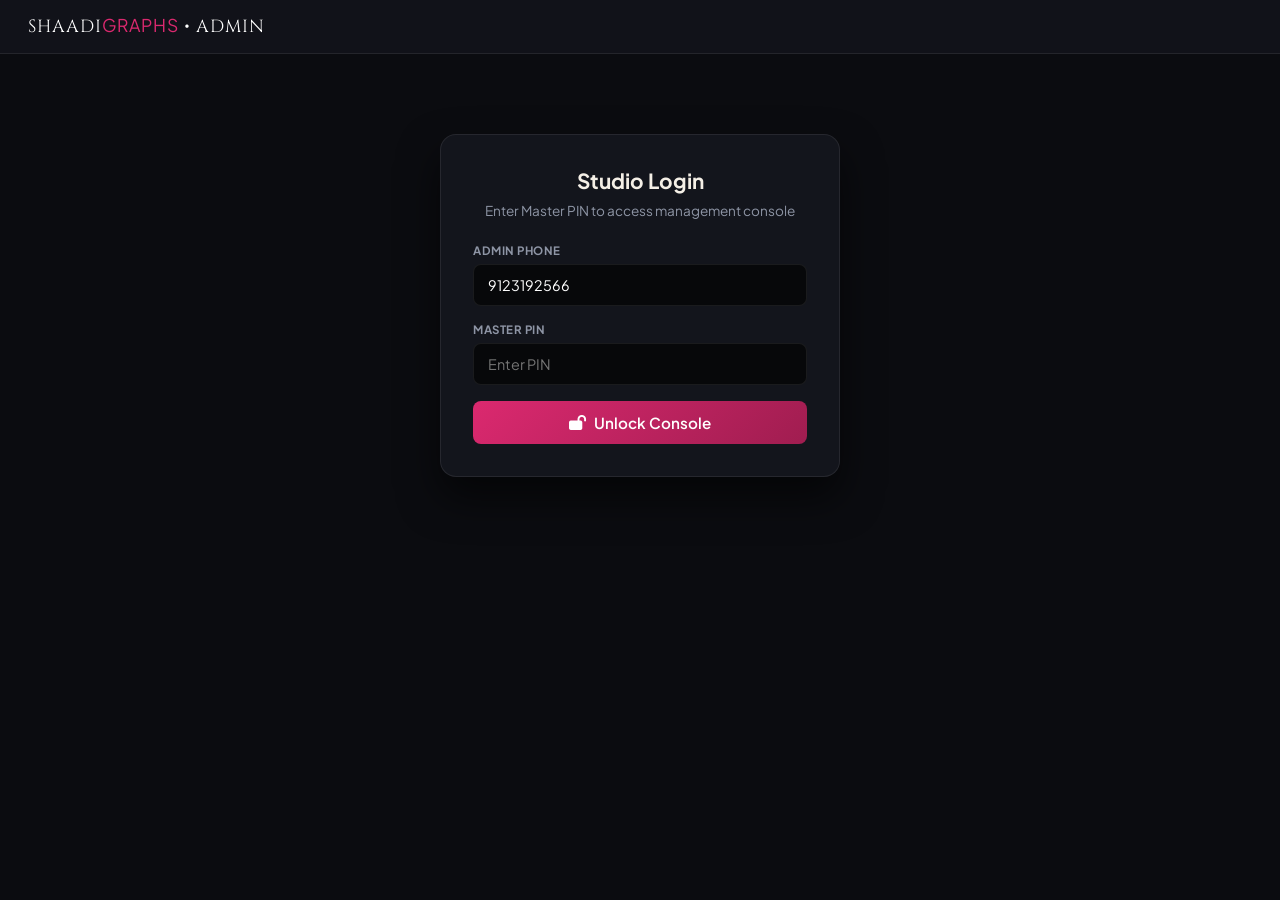
==== manage/index.html @ 5b7d8694 "Added client onboarding link feature in admin console" ====
<!DOCTYPE html>
<html lang="en">
<head>
  <meta charset="UTF-8" />
  <meta name="viewport" content="width=device-width, initial-scale=1.0" />
  <title>Admin Studio Console | Shaadigraphs</title>
  
  <link rel="preconnect" href="https://fonts.googleapis.com">
  <link rel="preconnect" href="https://fonts.gstatic.com" crossorigin>
  <link href="https://fonts.googleapis.com/css2?family=Plus+Jakarta+Sans:wght@400;500;600;700&family=Cinzel:wght@600;700&display=swap" rel="stylesheet">
  <link rel="stylesheet" href="https://cdnjs.cloudflare.com/ajax/libs/font-awesome/6.4.0/css/all.min.css" />

  <style>
    :root {
      --bg: #0b0c10;
      --card: #13151c;
      --card-hover: #181b24;
      --border: rgba(255, 255, 255, 0.08);
      --accent: #db296f;
      --accent-gold: #c9a84c;
      --text: #f4efe6;
      --muted: #8e95a5;
      --green: #25d366;
    }

    * { box-sizing: border-box; margin: 0; padding: 0; font-family: 'Plus Jakarta Sans', sans-serif; }
    body { background: var(--bg); color: var(--text); min-height: 100vh; padding-bottom: 50px; }
    
    .top-nav {
      background: rgba(19, 21, 28, 0.85);
      backdrop-filter: blur(12px);
      border-bottom: 1px solid var(--border);
      padding: 14px 28px;
      display: flex;
      justify-content: space-between;
      align-items: center;
      position: sticky;
      top: 0;
      z-index: 100;
    }
    .brand { font-family: 'Cinzel', serif; font-size: 1.1rem; color: #fff; letter-spacing: 1px; }
    .brand span { color: var(--accent); }
    .auth-badge { font-size: 0.8rem; background: rgba(37, 211, 102, 0.1); border: 1px solid rgba(37, 211, 102, 0.3); color: var(--green); padding: 4px 12px; border-radius: 20px; }

    .container { max-width: 1250px; margin: 28px auto; width: 94%; }

    #auth-box {
      max-width: 400px;
      margin: 80px auto;
      background: var(--card);
      border: 1px solid var(--border);
      padding: 32px;
      border-radius: 16px;
      text-align: center;
      box-shadow: 0 20px 40px rgba(0,0,0,0.6);
    }
    #auth-box h2 { font-size: 1.3rem; margin-bottom: 8px; }
    #auth-box p { font-size: 0.85rem; color: var(--muted); margin-bottom: 24px; }

    .field { text-align: left; margin-bottom: 16px; }
    .field label { display: block; font-size: 0.72rem; text-transform: uppercase; color: var(--muted); font-weight: 700; margin-bottom: 6px; letter-spacing: 0.5px; }
    .field input, .field select {
      width: 100%;
      background: #07080a;
      border: 1px solid var(--border);
      padding: 11px 14px;
      border-radius: 8px;
      color: #fff;
      font-size: 0.9rem;
      outline: none;
      transition: border 0.3s;
    }
    .field input:focus, .field select:focus { border-color: var(--accent); }

    .btn {
      width: 100%;
      background: linear-gradient(135deg, var(--accent), #a01d50);
      color: #fff;
      border: none;
      padding: 12px;
      border-radius: 8px;
      font-weight: 600;
      font-size: 0.95rem;
      cursor: pointer;
      display: flex;
      align-items: center;
      justify-content: center;
      gap: 8px;
    }
    .btn:hover { opacity: 0.92; }

    .tabs-bar {
      display: flex;
      gap: 10px;
      margin-bottom: 22px;
      border-bottom: 1px solid var(--border);
      padding-bottom: 12px;
      overflow-x: auto;
    }
    .tab-btn {
      background: var(--card);
      border: 1px solid var(--border);
      color: var(--muted);
      padding: 9px 18px;
      border-radius: 8px;
      font-size: 0.85rem;
      font-weight: 600;
      cursor: pointer;
      white-space: nowrap;
      transition: all 0.25s;
    }
    .tab-btn.active { background: var(--accent); border-color: var(--accent); color: #fff; }

    .panel-card {
      background: var(--card);
      border: 1px solid var(--border);
      border-radius: 14px;
      padding: 24px;
      margin-bottom: 24px;
    }
    .card-head { display: flex; justify-content: space-between; align-items: center; margin-bottom: 20px; }
    .card-head h3 { font-size: 1.15rem; font-weight: 700; }

    .grid-2 { display: grid; grid-template-columns: 1fr 1fr; gap: 14px; }
    .grid-3 { display: grid; grid-template-columns: repeat(3, 1fr); gap: 14px; }

    @media (max-width: 768px) {
      .grid-2, .grid-3 { grid-template-columns: 1fr; }
    }

    .data-table-wrap { overflow-x: auto; }
    table { width: 100%; border-collapse: collapse; font-size: 0.85rem; text-align: left; }
    th { background: #07080a; padding: 12px; color: var(--muted); font-size: 0.72rem; text-transform: uppercase; border-bottom: 1px solid var(--border); white-space: nowrap; }
    td { padding: 12px; border-bottom: 1px solid var(--border); color: #dedfe3; white-space: nowrap; }
    tr:hover td { background: var(--card-hover); }

    .badge { display: inline-block; padding: 3px 8px; border-radius: 4px; font-size: 0.72rem; font-weight: 600; }
    .badge-pink { background: rgba(219, 41, 111, 0.15); color: var(--accent); }
    .badge-gold { background: rgba(201, 168, 76, 0.15); color: var(--accent-gold); }
    .badge-green { background: rgba(37, 211, 102, 0.15); color: var(--green); }

    .status-dropdown { background: #07080a; border: 1px solid var(--border); color: #fff; padding: 4px 8px; border-radius: 6px; font-size: 0.75rem; outline: none; }
    .action-btn { padding: 5px 9px; border-radius: 6px; font-size: 0.75rem; cursor: pointer; display: inline-flex; align-items: center; gap: 4px; border: none; font-weight: 600; }
    .btn-edit { background: rgba(59, 130, 246, 0.15); border: 1px solid rgba(59, 130, 246, 0.3); color: #60a5fa; }
    .btn-copy { background: rgba(201, 168, 76, 0.15); border: 1px solid rgba(201, 168, 76, 0.3); color: var(--accent-gold); }

    /* EVENT SELECTOR PILLS STYLES */
    .pkg-pills-wrap {
      display: flex;
      flex-wrap: wrap;
      gap: 8px;
      margin: 10px 0 14px 0;
    }
    .pkg-pill-btn {
      background: #07080a;
      border: 1px solid var(--border);
      color: var(--muted);
      padding: 7px 14px;
      border-radius: 20px;
      font-size: 0.78rem;
      font-weight: 600;
      cursor: pointer;
      display: inline-flex;
      align-items: center;
      gap: 6px;
      user-select: none;
      transition: all 0.2s ease;
    }
    .pkg-pill-btn:hover {
      border-color: rgba(201, 168, 76, 0.5);
      color: #fff;
    }
    .pkg-pill-btn.is-active {
      background: rgba(201, 168, 76, 0.15);
      border-color: var(--accent-gold);
      color: var(--accent-gold);
    }
    .dynamic-event-box {
      display: none;
    }
    .dynamic-event-box.is-visible {
      display: block;
      animation: fadeInField 0.25s ease;
    }
    @keyframes fadeInField {
      from { opacity: 0; transform: translateY(-4px); }
      to { opacity: 1; transform: translateY(0); }
    }

    /* MODAL OVERLAY */
    .modal-overlay {
      position: fixed;
      top: 0; left: 0; width: 100%; height: 100%;
      background: rgba(0,0,0,0.8);
      backdrop-filter: blur(5px);
      z-index: 1000;
      display: flex;
      justify-content: center;
      align-items: center;
      padding: 20px;
    }
    .modal-content {
      background: var(--card);
      border: 1px solid var(--border);
      border-radius: 14px;
      max-width: 780px;
      width: 100%;
      max-height: 90vh;
      overflow-y: auto;
      padding: 24px;
      box-shadow: 0 20px 40px rgba(0,0,0,0.8);
    }

    .hidden { display: none !important; }
  </style>
</head>
<body>

  <nav class="top-nav">
    <div class="brand">SHAADI<span>GRAPHS</span> • ADMIN</div>
    <div id="status-badge" class="auth-badge hidden"><i class="fas fa-shield-alt"></i> Master Verified</div>
  </nav>

  <div class="container">
    <!-- 1. LOGIN -->
    <div id="auth-box">
      <h2>Studio Login</h2>
      <p>Enter Master PIN to access management console</p>
      <div class="field">
        <label>Admin Phone</label>
        <input type="tel" id="adm-phone" placeholder="9123192566" value="9123192566" />
      </div>
      <div class="field">
        <label>Master PIN</label>
        <input type="password" id="adm-pin" placeholder="Enter PIN" />
      </div>
      <button class="btn" onclick="handleAdminLogin()"><i class="fas fa-lock-open"></i> Unlock Console</button>
    </div>

    <!-- 2. MAIN DASHBOARD CONTENT -->
    <div id="dashboard-content" class="hidden">
      
      <!-- SUMMARY CARDS -->
      <div style="display: grid; grid-template-columns: repeat(auto-fit, minmax(220px, 1fr)); gap: 15px; margin-bottom: 25px;">
        <div style="background: var(--card); border: 1px solid var(--border); padding: 18px; border-radius: 12px; border-left: 4px solid #3b82f6;">
          <div style="color: var(--muted); font-size: 11px; text-transform: uppercase; font-weight: 700;">Total Booking Value</div>
          <div id="statTotalValue" style="color: #fff; font-size: 20px; font-weight: bold; margin-top: 6px;">₹0</div>
        </div>
        <div style="background: var(--card); border: 1px solid var(--border); padding: 18px; border-radius: 12px; border-left: 4px solid #10b981;">
          <div style="color: var(--muted); font-size: 11px; text-transform: uppercase; font-weight: 700;">Advance Collected</div>
          <div id="statReceived" style="color: #10b981; font-size: 20px; font-weight: bold; margin-top: 6px;">₹0</div>
        </div>
        <div style="background: var(--card); border: 1px solid var(--border); padding: 18px; border-radius: 12px; border-left: 4px solid #ef4444;">
          <div style="color: var(--muted); font-size: 11px; text-transform: uppercase; font-weight: 700;">Pending Balance Due</div>
          <div id="statPending" style="color: #ef4444; font-size: 20px; font-weight: bold; margin-top: 6px;">₹0</div>
        </div>
        <div style="background: var(--card); border: 1px solid var(--border); padding: 18px; border-radius: 12px; border-left: 4px solid #f59e0b;">
          <div style="color: var(--muted); font-size: 11px; text-transform: uppercase; font-weight: 700;">Active Pipeline Bookings</div>
          <div id="statActiveCount" style="color: #f59e0b; font-size: 20px; font-weight: bold; margin-top: 6px;">0 Events</div>
        </div>
      </div>

      <!-- SEARCH BAR -->
      <div style="margin-bottom: 20px;">
        <input type="text" id="globalSearchInput" onkeyup="filterAllTables()" placeholder="🔍 Search clients by name, bride, groom, phone or PIN..." 
          style="width: 100%; padding: 12px 16px; border-radius: 10px; border: 1px solid var(--border); background: var(--card); color: #fff; font-size: 0.9rem; outline: none;">
      </div>

      <!-- TABS -->
      <div class="tabs-bar">
        <button class="tab-btn active" onclick="switchTab('clients')"><i class="fas fa-id-badge"></i> All Clients (Sheet1)</button>
        <button class="tab-btn" onclick="switchTab('new-client')"><i class="fas fa-user-plus"></i> New Client Entry</button>
        <button class="tab-btn" onclick="switchTab('leads')"><i class="fas fa-users"></i> Guest Leads</button>
        <button class="tab-btn" onclick="switchTab('selections')"><i class="fas fa-check-circle"></i> Photo Shortlists</button>
        <button class="tab-btn" onclick="switchTab('comments')"><i class="fas fa-comment-alt"></i> Photo Notes</button>
      </div>

      <!-- TAB 0: ALL CLIENTS TABLE -->
      <div id="tab-clients" class="tab-pane">
        <div class="panel-card">
          <div class="card-head">
            <h3>Registered Wedding Clients</h3>
            <span id="clients-count" class="badge badge-pink">0 Clients</span>
          </div>
          <div class="data-table-wrap">
            <table id="clients-table">
              <thead>
                <tr>
                  <th>Actions</th>
                  <th>Client / Couple</th>
                  <th>Mobile Number</th>
                  <th>Wedding PIN</th>
                  <th>Total / Advance</th>
                  <th>Balance Due</th>
                  <th>Current Production Stage (Col M)</th>
                  <th>VIP Direct Access</th>
                </tr>
              </thead>
              <tbody></tbody>
            </table>
          </div>
        </div>
      </div>

      <!-- TAB 1: NEW CLIENT ONBOARDING -->
      <div id="tab-new-client" class="tab-pane hidden">
        <div class="panel-card">
          <div class="card-head">
            <h3>Add New Client to Sheet1</h3>
            <span style="font-size: 0.8rem; color: var(--muted);">Auto-maps Col A to Q</span>
          </div>

          <form id="add-client-form" onsubmit="submitNewClient(event)">
            <div class="grid-3">
              <div class="field">
                <label>Client Mobile Number (Col A)</label>
                <input type="tel" id="c-phone" placeholder="e.g. 7909014192" required />
              </div>
              <div class="field">
                <label>Wedding Date / Main PIN (Col B)</label>
                <input type="text" id="c-pin" placeholder="e.g. 28062026" required />
              </div>
              <div class="field">
                <label>Client Display Name (Col C)</label>
                <input type="text" id="c-name" placeholder="e.g. Abhishek ❤️ Pooja" required />
              </div>
            </div>

            <!-- SMART INTERACTIVE PACKAGE SELECTOR -->
            <div style="background: rgba(201, 168, 76, 0.05); border: 1px dashed rgba(201, 168, 76, 0.3); border-radius: 12px; padding: 16px; margin-bottom: 16px;">
              <div style="display: flex; justify-content: space-between; align-items: center;">
                <span style="font-size: 0.76rem; color: var(--accent-gold); font-weight: 700; text-transform: uppercase;">
                  <i class="fas fa-tasks"></i> Select Booked Events (Shoot Package)
                </span>
                <span style="font-size: 0.72rem; color: var(--muted);">Click to enable date box</span>
              </div>
              
              <!-- PILLS TOGGLE BUTTONS -->
              <div class="pkg-pills-wrap">
                <button type="button" class="pkg-pill-btn" onclick="toggleEventField('c', 'eng', this)">💍 Engagement</button>
                <button type="button" class="pkg-pill-btn" onclick="toggleEventField('c', 'prewed', this)">📷 Pre-Wedding</button>
                <button type="button" class="pkg-pill-btn" onclick="toggleEventField('c', 'pooja', this)">🪔 Pooja</button>
                <button type="button" class="pkg-pill-btn" onclick="toggleEventField('c', 'haldi', this)">💛 Haldi</button>
                <button type="button" class="pkg-pill-btn" onclick="toggleEventField('c', 'mehendi', this)">🤎 Mehendi</button>
                <button type="button" class="pkg-pill-btn" onclick="toggleEventField('c', 'sangeet', this)">🎵 Sangeet</button>
                <button type="button" class="pkg-pill-btn" onclick="toggleEventField('c', 'reception', this)">💖 Reception</button>
              </div>

              <!-- DYNAMIC DATE INPUT BOXES (Appears only if clicked) -->
              <div class="grid-3" style="margin-top: 8px;">
                <div class="field dynamic-event-box" id="box-c-eng" style="margin-bottom: 0;">
                  <label>💜 Engagement Date</label>
                  <input type="text" id="c-date-eng" placeholder="DDMMYYYY" />
                </div>
                <div class="field dynamic-event-box" id="box-c-prewed" style="margin-bottom: 0;">
                  <label>🧡 Pre-Wedding Date</label>
                  <input type="text" id="c-date-prewed" placeholder="DDMMYYYY" />
                </div>
                <div class="field dynamic-event-box" id="box-c-pooja" style="margin-bottom: 0;">
                  <label>🪔 Pooja Date</label>
                  <input type="text" id="c-date-pooja" placeholder="DDMMYYYY" />
                </div>
                <div class="field dynamic-event-box" id="box-c-haldi" style="margin-bottom: 0;">
                  <label>💛 Haldi Date</label>
                  <input type="text" id="c-date-haldi" placeholder="DDMMYYYY" />
                </div>
                <div class="field dynamic-event-box" id="box-c-mehendi" style="margin-bottom: 0;">
                  <label>🤎 Mehendi Date</label>
                  <input type="text" id="c-date-mehendi" placeholder="DDMMYYYY" />
                </div>
                <div class="field dynamic-event-box" id="box-c-sangeet" style="margin-bottom: 0;">
                  <label>💙 Sangeet Date</label>
                  <input type="text" id="c-date-sangeet" placeholder="DDMMYYYY" />
                </div>
                <div class="field dynamic-event-box" id="box-c-reception" style="margin-bottom: 0;">
                  <label>💖 Reception Date</label>
                  <input type="text" id="c-date-reception" placeholder="DDMMYYYY" />
                </div>
              </div>
            </div>

            <div class="grid-2">
              <div class="field">
                <label>Bride Name (Col D)</label>
                <input type="text" id="c-bride" placeholder="Pooja" />
              </div>
              <div class="field">
                <label>Groom Name (Col E)</label>
                <input type="text" id="c-groom" placeholder="Abhishek" />
              </div>
            </div>

            <div class="grid-2">
              <div class="field">
                <label>Drive Original Folder Link (Col F)</label>
                <input type="url" id="c-drive" placeholder="Google Drive Link" required />
              </div>
              <div class="field">
                <label>Max Selection Limit (Col G)</label>
                <input type="number" id="c-limit" value="100" />
              </div>
            </div>

            <div class="grid-3">
              <div class="field">
                <label>Booking Token Amount (Col I)</label>
                <input type="number" id="c-booking" placeholder="25000" />
              </div>
              <div class="field">
                <label>Initial Advance Paid (Col J)</label>
                <input type="number" id="c-advance" placeholder="25000" required />
              </div>
              <div class="field">
                <label>Final Deal / Total Amount (Col K)</label>
                <input type="number" id="c-total" placeholder="120000" required />
              </div>
            </div>

            <div class="grid-2">
              <div class="field">
                <label>Committed Delivery Date (Col L)</label>
                <input type="date" id="c-delivery" required />
              </div>
              <div class="field">
                <label>Current Production Stage (Col M)</label>
                <select id="c-stage">
                  <option value="Pre-Production & Planning">Pre-Production & Planning</option>
                  <option value="Ingesting Footage">Ingesting Footage</option>
                  <option value="Photo Selection Active">Photo Selection Active</option>
                  <option value="Trailer Editing">Trailer Editing</option>
                  <option value="Color Grading & Master">Color Grading & Master</option>
                  <option value="Ready for Download">Ready for Download</option>
                  <option value="Delivered">Delivered</option>
                </select>
              </div>
            </div>

            <div class="grid-3">
              <div class="field">
                <label>Master Video Download Link (Col N)</label>
                <input type="url" id="c-video" placeholder="Drive Video File Link" />
              </div>
              <div class="field">
                <label>Client Email (Col O)</label>
                <input type="email" id="c-email" placeholder="client@gmail.com" />
              </div>
              <div class="field">
                <label>Instagram Handle (Col P)</label>
                <input type="text" id="c-insta" placeholder="@username" />
              </div>
            </div>

            <div class="field">
              <label>Groom / Bride Birthdays (Col Q)</label>
              <input type="text" id="c-dob" placeholder="e.g. Groom: 14 Aug / Bride: 20 Dec" />
            </div>

            <button type="submit" class="btn" id="btn-save"><i class="fas fa-cloud-upload-alt"></i> Save to Sheet1</button>
          </form>
        </div>
      </div>

      <!-- TAB 2: LEADS -->
      <div id="tab-leads" class="tab-pane hidden">
        <div class="panel-card" style="border-color: rgba(219, 41, 111, 0.3); margin-bottom: 20px;">
          <div class="card-head">
            <h3><i class="fas fa-user-plus" style="color: var(--accent);"></i> Add Manual / Offline Lead</h3>
            <span style="font-size: 0.78rem; color: var(--muted);">Direct Save to Leads Sheet</span>
          </div>
          <form id="manual-lead-form" onsubmit="submitManualLead(event)">
            <div class="grid-3">
              <div class="field">
                <label>Guest / Prospect Name</label>
                <input type="text" id="m-lead-name" placeholder="e.g. Rahul Sharma" required />
              </div>
              <div class="field">
                <label>Mobile Number (WhatsApp)</label>
                <input type="tel" id="m-lead-phone" placeholder="e.g. 9876543210" required />
              </div>
              <div class="field">
                <label>Event Date / Reference PIN</label>
                <input type="text" id="m-lead-date" placeholder="e.g. 28062026 / Nov 2026" />
              </div>
            </div>
            <div class="grid-2">
              <div class="field">
                <label>Source / Lead Category</label>
                <select id="m-lead-side">
                  <option value="Bride Side">Bride Side Guest</option>
                  <option value="Groom Side">Groom Side Guest</option>
                  <option value="Instagram / Social Media">Instagram / Social Media</option>
                  <option value="Direct Studio Walk-in">Direct Studio Walk-in</option>
                  <option value="Client Referral">Client Referral (Family/Friend)</option>
                  <option value="Website VIP Guest">Website VIP Guest</option>
                  <option value="Other">Other / Offline Note</option>
                </select>
              </div>
              <div class="field" style="display: flex; align-items: flex-end;">
                <button type="submit" class="btn" id="btn-save-lead" style="height: 42px;">
                  <i class="fas fa-plus-circle"></i> Save Lead to Sheet
                </button>
              </div>
            </div>
          </form>
        </div>

        <div class="panel-card">
          <div class="card-head">
            <h3>Guest Access & Inquired Leads</h3>
            <span id="leads-count" class="badge badge-pink">0 Leads</span>
          </div>
          <div class="data-table-wrap">
            <table id="leads-table">
              <thead>
                <tr>
                  <th>Timestamp</th>
                  <th>Guest Name</th>
                  <th>Mobile Number</th>
                  <th>Event PIN / Date</th>
                  <th>Side / Source</th>
                </tr>
              </thead>
              <tbody></tbody>
            </table>
          </div>
        </div>
      </div>

      <!-- TAB 3: SELECTIONS -->
      <div id="tab-selections" class="tab-pane hidden">
        <div class="panel-card">
          <div class="card-head">
            <h3>Photo Shortlists & Submissions</h3>
            <span id="selections-count" class="badge badge-gold">0 Submissions</span>
          </div>
          <div class="data-table-wrap">
            <table id="selections-table">
              <thead>
                <tr>
                  <th>Timestamp</th>
                  <th>Client</th>
                  <th>Mobile</th>
                  <th>Total Selected</th>
                  <th>Status</th>
                  <th>Selected Files</th>
                </tr>
              </thead>
              <tbody></tbody>
            </table>
          </div>
        </div>
      </div>

      <!-- TAB 4: COMMENTS -->
      <div id="tab-comments" class="tab-pane hidden">
        <div class="panel-card">
          <div class="card-head">
            <h3>Client Photo Instructions</h3>
            <span id="comments-count" class="badge badge-green">0 Notes</span>
          </div>
          <div class="data-table-wrap">
            <table id="comments-table">
              <thead>
                <tr>
                  <th>Timestamp</th>
                  <th>Client</th>
                  <th>Phone</th>
                  <th>Photo Name</th>
                  <th>Client Note</th>
                </tr>
              </thead>
              <tbody></tbody>
            </table>
          </div>
        </div>
      </div>

    </div>
  </div>

  <!-- 3. EDIT CLIENT MODAL -->
  <div id="edit-modal" class="modal-overlay hidden">
    <div class="modal-content">
      <div class="card-head">
        <h3><i class="fas fa-edit" style="color: var(--accent);"></i> Edit Client & Commercials</h3>
        <button onclick="closeEditModal()" style="background: none; border: none; color: #fff; font-size: 1.2rem; cursor: pointer;">&times;</button>
      </div>
      <form id="edit-client-form" onsubmit="submitEditClient(event)">
        
        <div class="grid-3">
          <div class="field">
            <label>Mobile Number (Key ID)</label>
            <input type="tel" id="e-phone" readonly style="opacity: 0.6; cursor: not-allowed;" />
          </div>
          <div class="field">
            <label>Wedding Date PIN (Editable)</label>
            <input type="text" id="e-pin" placeholder="e.g. 28062026" required />
          </div>
          <div class="field">
            <label>Display Name</label>
            <input type="text" id="e-name" required />
          </div>
        </div>

        <!-- SMART PACKAGE SELECTOR IN EDIT MODAL -->
        <div style="background: rgba(201, 168, 76, 0.05); border: 1px dashed rgba(201, 168, 76, 0.3); border-radius: 12px; padding: 14px; margin-bottom: 16px;">
          <span style="font-size: 0.74rem; color: var(--accent-gold); font-weight: 700; text-transform: uppercase;">
            <i class="fas fa-tasks"></i> Multi-Event Shoot Package Dates
          </span>
          <div class="pkg-pills-wrap">
            <button type="button" class="pkg-pill-btn" onclick="toggleEventField('e', 'eng', this)">💍 Engagement</button>
            <button type="button" class="pkg-pill-btn" onclick="toggleEventField('e', 'prewed', this)">📷 Pre-Wedding</button>
            <button type="button" class="pkg-pill-btn" onclick="toggleEventField('e', 'pooja', this)">🪔 Pooja</button>
            <button type="button" class="pkg-pill-btn" onclick="toggleEventField('e', 'haldi', this)">💛 Haldi</button>
            <button type="button" class="pkg-pill-btn" onclick="toggleEventField('e', 'mehendi', this)">🤎 Mehendi</button>
            <button type="button" class="pkg-pill-btn" onclick="toggleEventField('e', 'sangeet', this)">🎵 Sangeet</button>
            <button type="button" class="pkg-pill-btn" onclick="toggleEventField('e', 'reception', this)">💖 Reception</button>
          </div>
          <div class="grid-3" style="margin-top: 6px;">
            <div class="field dynamic-event-box" id="box-e-eng" style="margin-bottom: 0;">
              <label>💜 Engagement Date</label>
              <input type="text" id="e-date-eng" placeholder="DDMMYYYY" />
            </div>
            <div class="field dynamic-event-box" id="box-e-prewed" style="margin-bottom: 0;">
              <label>🧡 Pre-Wedding Date</label>
              <input type="text" id="e-date-prewed" placeholder="DDMMYYYY" />
            </div>
            <div class="field dynamic-event-box" id="box-e-pooja" style="margin-bottom: 0;">
              <label>🪔 Pooja Date</label>
              <input type="text" id="e-date-pooja" placeholder="DDMMYYYY" />
            </div>
            <div class="field dynamic-event-box" id="box-e-haldi" style="margin-bottom: 0;">
              <label>💛 Haldi Date</label>
              <input type="text" id="e-date-haldi" placeholder="DDMMYYYY" />
            </div>
            <div class="field dynamic-event-box" id="box-e-mehendi" style="margin-bottom: 0;">
              <label>🤎 Mehendi Date</label>
              <input type="text" id="e-date-mehendi" placeholder="DDMMYYYY" />
            </div>
            <div class="field dynamic-event-box" id="box-e-sangeet" style="margin-bottom: 0;">
              <label>💙 Sangeet Date</label>
              <input type="text" id="e-date-sangeet" placeholder="DDMMYYYY" />
            </div>
            <div class="field dynamic-event-box" id="box-e-reception" style="margin-bottom: 0;">
              <label>💖 Reception Date</label>
              <input type="text" id="e-date-reception" placeholder="DDMMYYYY" />
            </div>
          </div>
        </div>

        <div class="grid-2">
          <div class="field">
            <label>Bride Name</label>
            <input type="text" id="e-bride" />
          </div>
          <div class="field">
            <label>Groom Name</label>
            <input type="text" id="e-groom" />
          </div>
        </div>

        <div class="grid-2">
          <div class="field">
            <label>Drive Original Folder Link (Selection)</label>
            <input type="url" id="e-drive" required />
          </div>
          <div class="field">
            <label>Selection Limit</label>
            <input type="number" id="e-limit" />
          </div>
        </div>

        <!-- COMMERCIALS MANAGEMENT SECTION -->
        <div style="background: #07080a; border: 1px solid var(--border); border-radius: 10px; padding: 16px; margin-bottom: 16px;">
          <div style="display: flex; justify-content: space-between; align-items: center; margin-bottom: 12px;">
            <span style="font-size: 0.78rem; font-weight: 700; color: var(--accent-gold); text-transform: uppercase;">
              <i class="fas fa-wallet"></i> Payment Structure
            </span>
            <button type="button" onclick="openPaymentHistory()" style="background: rgba(201, 168, 76, 0.15); border: 1px solid rgba(201, 168, 76, 0.3); color: var(--accent-gold); padding: 4px 10px; border-radius: 6px; font-size: 0.75rem; cursor: pointer; display: flex; align-items: center; gap: 4px;">
              <i class="fas fa-history"></i> Payment History
            </button>
          </div>

          <div class="grid-3">
            <div class="field">
              <label>1. Booking Deal Total (Col K)</label>
              <input type="number" id="e-total" oninput="calculateRemainingBalance()" placeholder="120000" required />
            </div>
            <div class="field">
              <label>2. Total Advance Paid (Col J)</label>
              <div style="display: flex; gap: 6px;">
                <input type="number" id="e-advance" oninput="calculateRemainingBalance()" required />
                <button type="button" onclick="showAddInstallmentBox()" title="Add Installment" style="background: rgba(37, 211, 102, 0.2); border: 1px solid rgba(37, 211, 102, 0.5); color: var(--green); padding: 0 10px; border-radius: 8px; cursor: pointer; font-size: 0.85rem; font-weight: bold; white-space: nowrap;">
                  + Add
                </button>
              </div>
            </div>
            <div class="field">
              <label>3. Rest Amount Due (Auto)</label>
              <input type="text" id="e-rest" readonly style="background: #11141d; color: #ef4444; font-weight: bold; border-color: rgba(239, 68, 68, 0.3); cursor: not-allowed;" />
            </div>
          </div>

          <input type="hidden" id="e-booking" />

          <!-- QUICK ADD INSTALLMENT DRAWER -->
          <div id="quick-add-installment-box" class="hidden" style="background: #131620; border: 1px dashed var(--green); border-radius: 8px; padding: 12px; margin-top: 10px;">
            <div style="font-size: 0.75rem; color: var(--green); font-weight: 700; margin-bottom: 8px;">Record New Installment</div>
            <div class="grid-3">
              <div class="field" style="margin-bottom: 0;">
                <label>Amount (₹)</label>
                <input type="number" id="inst-amount" placeholder="e.g. 20000" />
              </div>
              <div class="field" style="margin-bottom: 0;">
                <label>Payment Mode</label>
                <select id="inst-mode">
                  <option value="UPI">UPI / GPay / PhonePe</option>
                  <option value="Cash">Cash</option>
                  <option value="Bank Transfer">Bank Transfer / NEFT</option>
                </select>
              </div>
              <div class="field" style="margin-bottom: 0;">
                <label>Note / Event Stage</label>
                <input type="text" id="inst-note" placeholder="e.g. Pre-wedding day" />
              </div>
            </div>
            <div style="display: flex; gap: 8px; margin-top: 10px; justify-content: flex-end;">
              <button type="button" onclick="submitNewInstallment()" class="btn" style="width: auto; padding: 6px 14px; font-size: 0.8rem; background: var(--green); color: #000;">Save Installment</button>
              <button type="button" onclick="document.getElementById('quick-add-installment-box').classList.add('hidden')" class="btn" style="width: auto; padding: 6px 14px; font-size: 0.8rem; background: #334155;">Cancel</button>
            </div>
          </div>
        </div>

        <div class="grid-2">
          <div class="field">
            <label>Committed Delivery Date</label>
            <input type="date" id="e-delivery" />
          </div>
          <div class="field">
            <label>Current Stage</label>
            <select id="e-stage">
              <option value="Pre-Production & Planning">Pre-Production & Planning</option>
              <option value="Ingesting Footage">Ingesting Footage</option>
              <option value="Photo Selection Active">Photo Selection Active</option>
              <option value="Trailer Editing">Trailer Editing</option>
              <option value="Color Grading & Master">Color Grading & Master</option>
              <option value="Ready for Download">Ready for Download</option>
              <option value="Delivered">Delivered</option>
            </select>
          </div>
        </div>

        <div class="field">
          <label>Master Video Download Link (Col N)</label>
          <input type="url" id="e-video" placeholder="Final Master Video Drive link" />
        </div>

        <div class="grid-3">
          <div class="field">
            <label>Client Email</label>
            <input type="email" id="e-email" />
          </div>
          <div class="field">
            <label>Instagram Handle</label>
            <input type="text" id="e-insta" />
          </div>
          <div class="field">
            <label>Birthdays</label>
            <input type="text" id="e-dob" />
          </div>
        </div>

        <div style="display: flex; gap: 10px; margin-top: 15px;">
          <button type="submit" class="btn" id="btn-update-client"><i class="fas fa-save"></i> Save Changes to Sheet1</button>
          <button type="button" class="btn" onclick="closeEditModal()" style="background: #334155;">Cancel</button>
        </div>
      </form>
    </div>
  </div>

  <!-- 4. PAYMENT HISTORY MODAL -->
  <div id="history-modal" class="modal-overlay hidden" style="z-index: 1100;">
    <div class="modal-content" style="max-width: 550px;">
      <div class="card-head">
        <h3><i class="fas fa-receipt" style="color: var(--accent-gold);"></i> Client Payment History</h3>
        <button onclick="document.getElementById('history-modal').classList.add('hidden')" style="background: none; border: none; color: #fff; font-size: 1.2rem; cursor: pointer;">&times;</button>
      </div>
      <div id="history-loading" style="text-align: center; color: var(--muted); padding: 20px;">Fetching Ledger...</div>
      <div id="history-content" class="data-table-wrap hidden">
        <table>
          <thead>
            <tr>
              <th>Date</th>
              <th>Amount</th>
              <th>Mode</th>
              <th>Note</th>
            </tr>
          </thead>
          <tbody id="history-table-body"></tbody>
        </table>
      </div>
    </div>
  </div>

  <script>
    const API_URL = "https://script.google.com/macros/s/AKfycbxiicife5FUbMsQZqzio27S5_FOxf-b7D5dXFNLWs5g9ehpVcDs4Hif5X98pG9KDdFW/exec";
    let globalClientsData = [];
    let currentEditPhone = "";

    // DYNAMIC PILLS TOGGLE LOGIC
    function toggleEventField(prefix, evName, btnEl) {
      const box = document.getElementById(`box-${prefix}-${evName}`);
      const input = document.getElementById(`${prefix}-date-${evName}`);
      if (!box) return;

      const isNowActive = !box.classList.contains("is-visible");
      if (isNowActive) {
        box.classList.add("is-visible");
        btnEl.classList.add("is-active");
        if (input) input.focus();
      } else {
        box.classList.remove("is-visible");
        btnEl.classList.remove("is-active");
        if (input) input.value = "";
      }
    }

    function handleAdminLogin() {
      const phone = document.getElementById("adm-phone").value.replace(/\D/g, '').trim();
      const pin = document.getElementById("adm-pin").value.trim();
      if (!phone || !pin) return alert("Enter Phone & Master PIN");

      const script = document.createElement("script");
      script.src = `${API_URL}?action=adminLogin&phone=${phone}&pin=${pin}&callback=onAdminLoginSuccess&_t=${Date.now()}`;
      document.body.appendChild(script);
    }

    window.onAdminLoginSuccess = function(res) {
      if (res && res.success) {
        document.getElementById("auth-box").classList.add("hidden");
        document.getElementById("dashboard-content").classList.remove("hidden");
        document.getElementById("status-badge").classList.remove("hidden");
        loadAdminData();
      } else {
        alert("Incorrect PIN or Phone Number!");
      }
    };

    function loadAdminData() {
      const phone = document.getElementById("adm-phone").value.replace(/\D/g, '').trim();
      const pin = document.getElementById("adm-pin").value.trim();

      const script = document.createElement("script");
      script.src = `${API_URL}?action=getAdminOverview&phone=${phone}&pin=${pin}&callback=renderOverviewTables&_t=${Date.now()}`;
      document.body.appendChild(script);
    }

    window.renderOverviewTables = function(res) {
      if (!res || !res.success) return;

      globalClientsData = res.clients || [];
      const clientsBody = document.querySelector("#clients-table tbody");
      clientsBody.innerHTML = "";
      document.getElementById("clients-count").innerText = `${globalClientsData.length} Clients`;

      let totalVal = 0;
      let totalRecv = 0;
      let activeBookings = 0;

      const stages = [
        "Pre-Production & Planning",
        "Ingesting Footage",
        "Photo Selection Active",
        "Trailer Editing",
        "Color Grading & Master",
        "Ready for Download",
        "Delivered"
      ];

      globalClientsData.slice().reverse().forEach(c => {
        const tVal = parseFloat(c.totalAmount || c.total || 0);
        const aVal = parseFloat(c.advancePaid || c.advance || 0);
        const bal = tVal - aVal;
        totalVal += tVal;
        totalRecv += aVal;

        const currentStage = c.currentStage || c.stage || "Pre-Production & Planning";
        if (currentStage !== "Delivered") activeBookings++;

        let stageOptions = stages.map(stg => 
          `<option value="${stg}" ${stg.toLowerCase() === currentStage.toLowerCase() ? 'selected' : ''}>${stg}</option>`
        ).join('');

        clientsBody.innerHTML += `
            <tr>
              <td>
                <button class="action-btn btn-edit" onclick="openEditModal('${c.phone}')">
                  <i class="fas fa-pencil-alt"></i> Edit
                </button>
              </td>
              <td>
                <strong>${c.name || 'Couple'}</strong>
                <div style="font-size: 0.72rem; color: var(--muted);">${c.bride || ''} & ${c.groom || ''}</div>
              </td>
              <td>${c.phone}</td>
              <td><span class="badge badge-pink">${c.pin}</span></td>
              <td>₹${tVal.toLocaleString('en-IN')} <span style="color: var(--green); font-size: 0.75rem;">(Paid: ₹${aVal.toLocaleString('en-IN')})</span></td>
              <td><strong style="color: ${bal > 0 ? '#ef4444' : 'var(--green)'};">₹${bal.toLocaleString('en-IN')}</strong></td>
              <td>
                <select class="status-dropdown" onchange="quickUpdateStage('${c.phone}', this.value)">
                  ${stageOptions}
                </select>
              </td>
              <td>
                <div style="display: flex; gap: 6px;">
                  <button class="action-btn btn-copy" onclick="copyVipLink('${c.phone}', '${c.pin}')" title="VIP Gallery Link">
                    <i class="fas fa-copy"></i> VIP
                  </button>
                  <button class="action-btn" onclick="copyOnboardLink('${c.phone}', '${c.pin}')" style="background: rgba(219, 41, 111, 0.15); border: 1px solid rgba(219, 41, 111, 0.4); color: var(--accent);" title="Client Details Form Link">
                    <i class="fas fa-file-alt"></i> Onboard
                  </button>
                </div>
              </td>
            </tr>
          `;
          function copyOnboardLink(phone, pin) {
      const cleanPhone = String(phone).replace(/\D/g, '');
      const cleanPin = String(pin).trim();
      const basePortal = window.location.origin + window.location.pathname.replace(/\/manage\/.*$/, '/portal.html');
      const onboardUrl = `${basePortal}?onboard=true&phone=${cleanPhone}&pin=${cleanPin}`;

      navigator.clipboard.writeText(onboardUrl).then(() => {
        showToast("📋 Client Onboarding Form Link Copied!");
      }).catch(() => {
        prompt("Copy this Onboard Link:", onboardUrl);
      });
    }
      });

      const pendingDue = totalVal - totalRecv;
      document.getElementById("statTotalValue").innerText = "₹" + totalVal.toLocaleString('en-IN');
      document.getElementById("statReceived").innerText = "₹" + totalRecv.toLocaleString('en-IN');
      document.getElementById("statPending").innerText = "₹" + pendingDue.toLocaleString('en-IN');
      document.getElementById("statActiveCount").innerText = activeBookings + " Events";

      // LEADS TABLE
      const leadsBody = document.querySelector("#leads-table tbody");
      leadsBody.innerHTML = "";
      document.getElementById("leads-count").innerText = `${res.leads.length} Leads`;
      
      res.leads.reverse().forEach(l => {
        const cleanPhone = String(l.phone).replace(/\D/g, '');
        const guestName = l.name || "Guest";
        const messageText = `Hello ${guestName} ji, warm greetings from Shaadigraphs! ✨\nHope you had a wonderful time viewing the wedding moments on our VIP guest portal.\n\n📞 Direct Studio Call: +91 91231 92566\nPortfolio: https://shaadigraphs-ui.github.io/shaadigraphs/\n\nWarm Regards,\nTeam Shaadigraphs`;
        const waUrl = `https://wa.me/91${cleanPhone}?text=${encodeURIComponent(messageText)}`;
        const callUrl = `tel:+91${cleanPhone}`;

        leadsBody.innerHTML += `
          <tr>
            <td>${l.timestamp}</td>
            <td><strong>${l.name}</strong></td>
            <td>
              <div style="display: flex; align-items: center; gap: 8px;">
                <span>${l.phone}</span>
                <a href="${waUrl}" target="_blank" style="background: rgba(37, 211, 102, 0.15); border: 1px solid rgba(37, 211, 102, 0.4); color: var(--green); padding: 4px 8px; border-radius: 6px; text-decoration: none; font-size: 0.78rem; font-weight: 600;">
                  <i class="fab fa-whatsapp"></i> Chat
                </a>
                <a href="${callUrl}" style="background: rgba(201, 168, 76, 0.15); border: 1px solid rgba(201, 168, 76, 0.4); color: var(--accent-gold); padding: 4px 8px; border-radius: 6px; text-decoration: none; font-size: 0.78rem;">
                  <i class="fas fa-phone-alt"></i>
                </a>
              </div>
            </td>
            <td><span class="badge badge-pink">${l.pinDate}</span></td>
            <td>${l.side}</td>
          </tr>
        `;
      });

      // SELECTIONS TABLE
      const selBody = document.querySelector("#selections-table tbody");
      selBody.innerHTML = "";
      document.getElementById("selections-count").innerText = `${res.selections.length} Submissions`;
      res.selections.reverse().forEach(s => {
        selBody.innerHTML += `
          <tr>
            <td>${s.timestamp}</td>
            <td><strong>${s.name}</strong></td>
            <td>${s.phone}</td>
            <td><span class="badge badge-gold">${s.count} Photos</span></td>
            <td>${s.type}</td>
            <td style="max-width: 250px; overflow: hidden; text-overflow: ellipsis; white-space: nowrap;">${s.photos}</td>
          </tr>
        `;
      });

      // COMMENTS TABLE
      const comBody = document.querySelector("#comments-table tbody");
      comBody.innerHTML = "";
      document.getElementById("comments-count").innerText = `${res.comments.length} Notes`;
      res.comments.reverse().forEach(c => {
        comBody.innerHTML += `
          <tr>
            <td>${c.timestamp}</td>
            <td><strong>${c.name}</strong></td>
            <td>${c.phone}</td>
            <td><span class="badge badge-pink">${c.photo}</span></td>
            <td>${c.comment}</td>
          </tr>
        `;
      });
    };

    // OPEN EDIT MODAL
    function openEditModal(phone) {
      const c = globalClientsData.find(item => String(item.phone) === String(phone));
      if (!c) return alert("Client details not found!");

      currentEditPhone = c.phone;
      document.getElementById("e-phone").value = c.phone || "";
      document.getElementById("e-pin").value = c.pin || "";
      document.getElementById("e-name").value = c.name || "";
      document.getElementById("e-bride").value = c.bride || "";
      document.getElementById("e-groom").value = c.groom || "";
      document.getElementById("e-drive").value = c.driveLink || c.drive || "";
      document.getElementById("e-limit").value = c.limit || 100;
      
      document.getElementById("e-booking").value = c.bookingAmount || 0;
      document.getElementById("e-advance").value = c.advancePaid || 0;
      document.getElementById("e-total").value = c.totalAmount || 0;
      calculateRemainingBalance();

      document.getElementById("e-delivery").value = c.deliveryDate || "";
      document.getElementById("e-stage").value = c.currentStage || c.stage || "Pre-Production & Planning";
      document.getElementById("e-video").value = c.videoDownloadLink || "";
      document.getElementById("e-email").value = c.email || "";
      document.getElementById("e-insta").value = c.instagram || "";
      document.getElementById("e-dob").value = c.dob || "";

      document.getElementById("quick-add-installment-box").classList.add("hidden");
      document.getElementById("edit-modal").classList.remove("hidden");
    }

    function calculateRemainingBalance() {
      const total = parseFloat(document.getElementById("e-total").value) || 0;
      const advance = parseFloat(document.getElementById("e-advance").value) || 0;
      const rest = total - advance;
      const restBox = document.getElementById("e-rest");
      restBox.value = `₹${rest.toLocaleString('en-IN')}`;
      restBox.style.color = rest > 0 ? "#ef4444" : "#25d366";
    }

    function showAddInstallmentBox() {
      const box = document.getElementById("quick-add-installment-box");
      box.classList.toggle("hidden");
    }

    function submitNewInstallment() {
      const amount = parseFloat(document.getElementById("inst-amount").value);
      const mode = document.getElementById("inst-mode").value;
      const note = document.getElementById("inst-note").value.trim() || "Wedding Installment";

      if (!amount || amount <= 0) return alert("Please enter a valid installment amount.");

      const script = document.createElement("script");
      script.src = `${API_URL}?action=addInstallment&phone=${encodeURIComponent(currentEditPhone)}&amount=${amount}&mode=${encodeURIComponent(mode)}&note=${encodeURIComponent(note)}&callback=onInstallmentDone&_t=${Date.now()}`;
      document.body.appendChild(script);
    }

    window.onInstallmentDone = function(res) {
      if (res && res.success) {
        showToast("✨ Installment recorded & synced!");
        document.getElementById("e-advance").value = res.newAdvance;
        calculateRemainingBalance();
        document.getElementById("inst-amount").value = "";
        document.getElementById("inst-note").value = "";
        document.getElementById("quick-add-installment-box").classList.add("hidden");
        loadAdminData();
      } else {
        showToast("⚠️ Failed to log installment.");
      }
    };

    function openPaymentHistory() {
      const historyModal = document.getElementById("history-modal");
      const loading = document.getElementById("history-loading");
      const content = document.getElementById("history-content");
      const tbody = document.getElementById("history-table-body");

      historyModal.classList.remove("hidden");
      loading.classList.remove("hidden");
      content.classList.add("hidden");
      tbody.innerHTML = "";

      const script = document.createElement("script");
      script.src = `${API_URL}?action=getPaymentHistory&phone=${encodeURIComponent(currentEditPhone)}&callback=onPaymentHistoryLoaded&_t=${Date.now()}`;
      document.body.appendChild(script);
    }

    window.onPaymentHistoryLoaded = function(res) {
      document.getElementById("history-loading").classList.add("hidden");
      document.getElementById("history-content").classList.remove("hidden");
      const tbody = document.getElementById("history-table-body");
      tbody.innerHTML = "";

      if (res && res.history && res.history.length > 0) {
        res.history.reverse().forEach(h => {
          tbody.innerHTML += `
            <tr>
              <td style="font-size: 0.75rem;">${h.date}</td>
              <td style="color: var(--green); font-weight: bold;">₹${h.amount.toLocaleString('en-IN')}</td>
              <td><span class="badge badge-gold">${h.mode}</span></td>
              <td style="font-size: 0.8rem;">${h.note}</td>
            </tr>
          `;
        });
      } else {
        tbody.innerHTML = `<tr><td colspan="4" style="text-align: center; color: var(--muted);">No payment logs found yet.</td></tr>`;
      }
    };

    function closeEditModal() {
      document.getElementById("edit-modal").classList.add("hidden");
    }

    function submitEditClient(e) {
      e.preventDefault();
      const btn = document.getElementById("btn-update-client");
      btn.innerText = "Updating Sheet1...";
      btn.disabled = true;

      const params = new URLSearchParams({
        action: "updateClientFull",
        phone: document.getElementById("e-phone").value.trim(),
        pin: document.getElementById("e-pin").value.trim(),
        dateEngagement: document.getElementById("e-date-eng") ? document.getElementById("e-date-eng").value.trim() : "",
        datePreWed:     document.getElementById("e-date-prewed") ? document.getElementById("e-date-prewed").value.trim() : "",
        datePooja:      document.getElementById("e-date-pooja") ? document.getElementById("e-date-pooja").value.trim() : "",
        dateHaldi:      document.getElementById("e-date-haldi") ? document.getElementById("e-date-haldi").value.trim() : "",
        dateMehendi:    document.getElementById("e-date-mehendi") ? document.getElementById("e-date-mehendi").value.trim() : "",
        dateSangeet:    document.getElementById("e-date-sangeet") ? document.getElementById("e-date-sangeet").value.trim() : "",
        dateReception:  document.getElementById("e-date-reception") ? document.getElementById("e-date-reception").value.trim() : "",
        name: document.getElementById("e-name").value.trim(),
        bride: document.getElementById("e-bride").value.trim(),
        groom: document.getElementById("e-groom").value.trim(),
        driveLink: document.getElementById("e-drive").value.trim(),
        limit: document.getElementById("e-limit").value,
        booking: document.getElementById("e-booking").value || 0,
        advance: document.getElementById("e-advance").value || 0,
        total: document.getElementById("e-total").value || 0,
        delivery: document.getElementById("e-delivery").value,
        stage: document.getElementById("e-stage").value,
        video: document.getElementById("e-video").value.trim(),
        email: document.getElementById("e-email").value.trim(),
        insta: document.getElementById("e-insta").value.trim(),
        dob: document.getElementById("e-dob").value.trim(),
        callback: "onClientUpdateDone",
        _t: Date.now()
      });

      const script = document.createElement("script");
      script.src = `${API_URL}?${params.toString()}`;
      document.body.appendChild(script);
    }

    window.onClientUpdateDone = function(res) {
      const btn = document.getElementById("btn-update-client");
      btn.innerHTML = `<i class="fas fa-save"></i> Save Changes to Sheet1`;
      btn.disabled = false;
      if (res && res.success) {
        showToast("✨ Client record updated successfully in Sheet1 & Calendar!");
        closeEditModal();
        loadAdminData();
      } else {
        showToast("⚠️ Error updating client record.");
      }
    };

    function filterAllTables() {
      const query = document.getElementById("globalSearchInput").value.toLowerCase();
      const rows = document.querySelectorAll("table tbody tr");
      rows.forEach(row => {
        const text = row.innerText.toLowerCase();
        row.style.display = text.includes(query) ? "" : "none";
      });
    }

    function quickUpdateStage(phone, newStage) {
      const script = document.createElement("script");
      script.src = `${API_URL}?action=updateStage&phone=${encodeURIComponent(phone)}&stage=${encodeURIComponent(newStage)}&callback=onStageUpdateDone&_t=${Date.now()}`;
      document.body.appendChild(script);
    }

    window.onStageUpdateDone = function(res) {
      if (res && res.success) {
        showToast("✨ Stage updated successfully in Sheet1!");
      } else {
        showToast("⚠️ Failed to update stage.");
      }
    };

    function copyVipLink(phone, pin) {
      const cleanPhone = String(phone).replace(/\D/g, '');
      const cleanPin = String(pin).trim();
      const basePortal = window.location.origin + window.location.pathname.replace(/\/manage\/.*$/, '/portal.html');
      const directUrl = `${basePortal}?phone=${cleanPhone}&pin=${cleanPin}`;

      navigator.clipboard.writeText(directUrl).then(() => {
        showToast("📋 VIP Auto-Login Link Copied!");
      }).catch(() => {
        prompt("Copy this VIP Link:", directUrl);
      });
    }

    function switchTab(tabId) {
      document.querySelectorAll(".tab-pane").forEach(el => el.classList.add("hidden"));
      document.querySelectorAll(".tab-btn").forEach(el => el.classList.remove("active"));
      document.getElementById("tab-" + tabId).classList.remove("hidden");
      event.currentTarget.classList.add("active");
    }

    function submitNewClient(e) {
      e.preventDefault();
      const btn = document.getElementById("btn-save");
      btn.innerText = "Syncing to Sheet1 & Calendar...";
      btn.disabled = true;

      const params = new URLSearchParams({
        action: "addClient",
        phone: document.getElementById("c-phone").value.trim(),
        pin: document.getElementById("c-pin").value.trim(),
        dateEngagement: document.getElementById("c-date-eng") ? document.getElementById("c-date-eng").value.trim() : "",
        datePreWed:     document.getElementById("c-date-prewed") ? document.getElementById("c-date-prewed").value.trim() : "",
        datePooja:      document.getElementById("c-date-pooja") ? document.getElementById("c-date-pooja").value.trim() : "",
        dateHaldi:      document.getElementById("c-date-haldi") ? document.getElementById("c-date-haldi").value.trim() : "",
        dateMehendi:    document.getElementById("c-date-mehendi") ? document.getElementById("c-date-mehendi").value.trim() : "",
        dateSangeet:    document.getElementById("c-date-sangeet") ? document.getElementById("c-date-sangeet").value.trim() : "",
        dateReception:  document.getElementById("c-date-reception") ? document.getElementById("c-date-reception").value.trim() : "",
        name: document.getElementById("c-name").value.trim(),
        bride: document.getElementById("c-bride").value.trim(),
        groom: document.getElementById("c-groom").value.trim(),
        driveLink: document.getElementById("c-drive").value.trim(),
        limit: document.getElementById("c-limit").value,
        bookingAmount: document.getElementById("c-booking").value || 0,
        advancePaid: document.getElementById("c-advance").value || 0,
        totalAmount: document.getElementById("c-total").value || 0,
        deliveryDate: document.getElementById("c-delivery").value,
        currentStage: document.getElementById("c-stage").value,
        videoDownloadLink: document.getElementById("c-video").value.trim(),
        email: document.getElementById("c-email").value.trim(),
        instagram: document.getElementById("c-insta").value.trim(),
        dob: document.getElementById("c-dob").value.trim(),
        callback: "onClientSaveDone",
        _t: Date.now()
      });

      const script = document.createElement("script");
      script.src = `${API_URL}?${params.toString()}`;
      document.body.appendChild(script);
    }

    window.onClientSaveDone = function(res) {
      const btn = document.getElementById("btn-save");
      btn.innerText = "Save to Sheet1";
      btn.disabled = false;
      if (res && res.success) {
        showToast("✨ Client successfully added to Sheet1 & Calendar!");
        document.getElementById("add-client-form").reset();
        document.querySelectorAll(".pkg-pill-btn").forEach(p => p.classList.remove("is-active"));
        document.querySelectorAll(".dynamic-event-box").forEach(b => b.classList.remove("is-visible"));
        loadAdminData();
      } else {
        showToast("⚠️ Error saving client. Please try again.");
      }
    };

    function submitManualLead(e) {
      e.preventDefault();
      const btn = document.getElementById("btn-save-lead");
      btn.innerText = "Saving Lead...";
      btn.disabled = true;

      const params = new URLSearchParams({
        action: "addLead",
        name: document.getElementById("m-lead-name").value.trim(),
        phone: document.getElementById("m-lead-phone").value.replace(/\D/g, '').trim(),
        date: document.getElementById("m-lead-date").value.trim() || "Offline Entry",
        side: document.getElementById("m-lead-side").value.trim() || "Manual Studio Lead",
        callback: "onManualLeadDone",
        _t: Date.now()
      });

      const script = document.createElement("script");
      script.src = `${API_URL}?${params.toString()}`;
      document.body.appendChild(script);
    }

    window.onManualLeadDone = function(res) {
      const btn = document.getElementById("btn-save-lead");
      btn.innerHTML = `<i class="fas fa-plus-circle"></i> Save Lead to Sheet`;
      btn.disabled = false;
      if (res && res.status === "success") {
        showToast("✨ Lead successfully saved to Leads sheet!");
        document.getElementById("manual-lead-form").reset();
        loadAdminData();
      } else {
        showToast("⚠️ Error saving lead. Please try again.");
      }
    };

    function showToast(msg) {
      let toast = document.createElement("div");
      toast.innerText = msg;
      toast.style.cssText = "position: fixed; bottom: 30px; right: 30px; background: #10b981; color: #fff; padding: 12px 20px; border-radius: 8px; font-size: 0.85rem; font-weight: 600; box-shadow: 0 10px 25px rgba(0,0,0,0.5); z-index: 9999;";
      document.body.appendChild(toast);
      setTimeout(() => { toast.remove(); }, 2500);
    }
  </script>
</body>
</html>
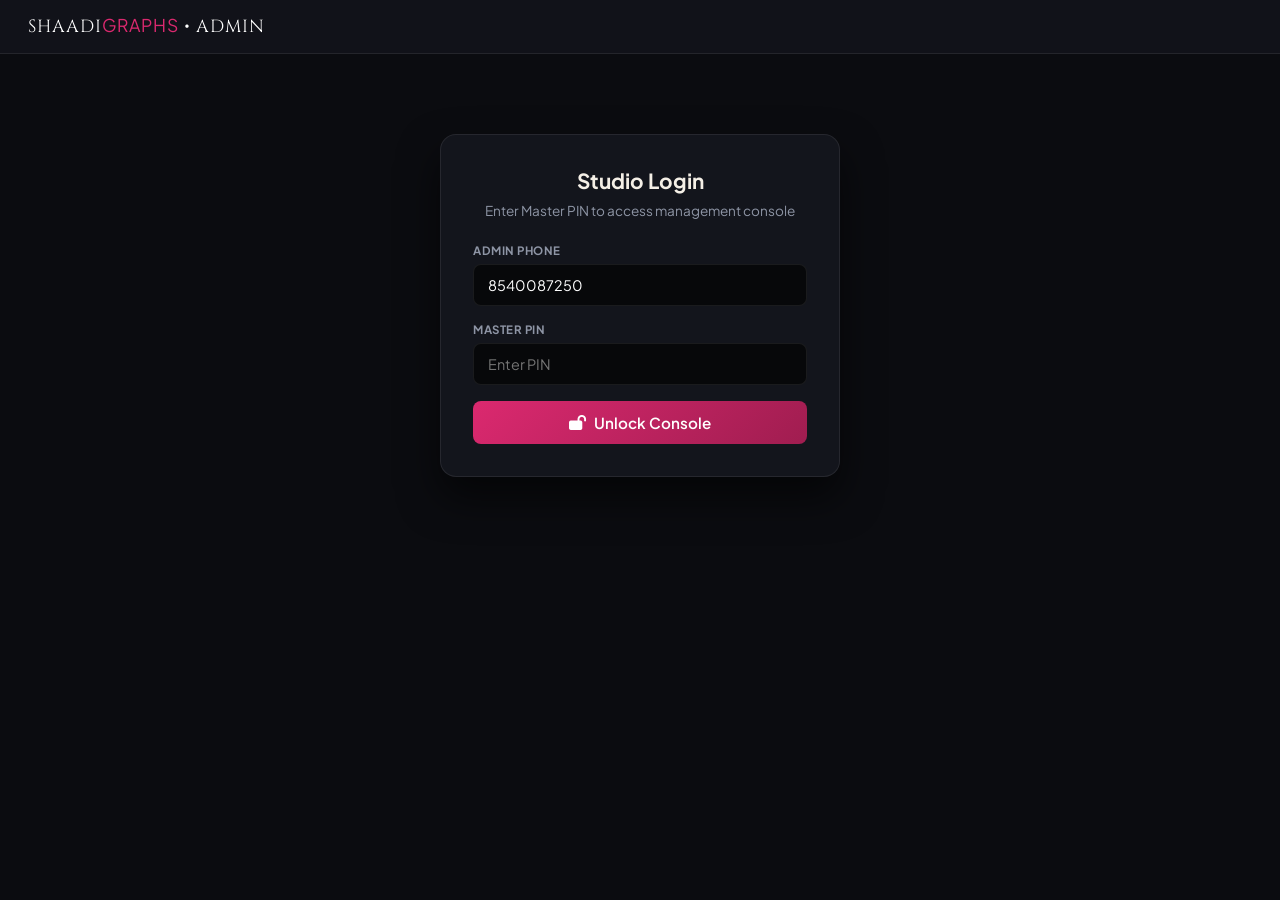
==== commit fdbde807: "Update studio business WhatsApp number across all portal files" ====
--- a/manage/index.html
+++ b/manage/index.html
@@ -59,7 +59,7 @@
 
     .field { text-align: left; margin-bottom: 16px; }
     .field label { display: block; font-size: 0.72rem; text-transform: uppercase; color: var(--muted); font-weight: 700; margin-bottom: 6px; letter-spacing: 0.5px; }
-    .field input, .field select {
+    .field input, .field select, .field textarea {
       width: 100%;
       background: #07080a;
       border: 1px solid var(--border);
@@ -70,7 +70,8 @@
       outline: none;
       transition: border 0.3s;
     }
-    .field input:focus, .field select:focus { border-color: var(--accent); }
+    .field input:focus, .field select:focus, .field textarea:focus { border-color: var(--accent); }
+    .field input:disabled { opacity: 0.4; cursor: not-allowed; background: #040506; }
 
     .btn {
       width: 100%;
@@ -123,9 +124,10 @@
 
     .grid-2 { display: grid; grid-template-columns: 1fr 1fr; gap: 14px; }
     .grid-3 { display: grid; grid-template-columns: repeat(3, 1fr); gap: 14px; }
+    .grid-4 { display: grid; grid-template-columns: repeat(4, 1fr); gap: 14px; }
 
     @media (max-width: 768px) {
-      .grid-2, .grid-3 { grid-template-columns: 1fr; }
+      .grid-2, .grid-3, .grid-4 { grid-template-columns: 1fr; }
     }
 
     .data-table-wrap { overflow-x: auto; }
@@ -144,50 +146,6 @@
     .btn-edit { background: rgba(59, 130, 246, 0.15); border: 1px solid rgba(59, 130, 246, 0.3); color: #60a5fa; }
     .btn-copy { background: rgba(201, 168, 76, 0.15); border: 1px solid rgba(201, 168, 76, 0.3); color: var(--accent-gold); }
 
-    /* EVENT SELECTOR PILLS STYLES */
-    .pkg-pills-wrap {
-      display: flex;
-      flex-wrap: wrap;
-      gap: 8px;
-      margin: 10px 0 14px 0;
-    }
-    .pkg-pill-btn {
-      background: #07080a;
-      border: 1px solid var(--border);
-      color: var(--muted);
-      padding: 7px 14px;
-      border-radius: 20px;
-      font-size: 0.78rem;
-      font-weight: 600;
-      cursor: pointer;
-      display: inline-flex;
-      align-items: center;
-      gap: 6px;
-      user-select: none;
-      transition: all 0.2s ease;
-    }
-    .pkg-pill-btn:hover {
-      border-color: rgba(201, 168, 76, 0.5);
-      color: #fff;
-    }
-    .pkg-pill-btn.is-active {
-      background: rgba(201, 168, 76, 0.15);
-      border-color: var(--accent-gold);
-      color: var(--accent-gold);
-    }
-    .dynamic-event-box {
-      display: none;
-    }
-    .dynamic-event-box.is-visible {
-      display: block;
-      animation: fadeInField 0.25s ease;
-    }
-    @keyframes fadeInField {
-      from { opacity: 0; transform: translateY(-4px); }
-      to { opacity: 1; transform: translateY(0); }
-    }
-
-    /* MODAL OVERLAY */
     .modal-overlay {
       position: fixed;
       top: 0; left: 0; width: 100%; height: 100%;
@@ -228,7 +186,7 @@
       <p>Enter Master PIN to access management console</p>
       <div class="field">
         <label>Admin Phone</label>
-        <input type="tel" id="adm-phone" placeholder="9123192566" value="9123192566" />
+        <input type="tel" id="adm-phone" placeholder="8540087250" value="8540087250" />
       </div>
       <div class="field">
         <label>Master PIN</label>
@@ -289,10 +247,10 @@
                   <th>Actions</th>
                   <th>Client / Couple</th>
                   <th>Mobile Number</th>
-                  <th>Wedding PIN</th>
+                  <th>Delivery Deadline (45 Days)</th>
                   <th>Total / Advance</th>
                   <th>Balance Due</th>
-                  <th>Current Production Stage (Col M)</th>
+                  <th>Stage</th>
                   <th>VIP Direct Access</th>
                 </tr>
               </thead>
@@ -302,81 +260,82 @@
         </div>
       </div>
 
-      <!-- TAB 1: NEW CLIENT ONBOARDING -->
+      <!-- TAB 1: NEW CLIENT ONBOARDING & FRESH LINK SENDER -->
       <div id="tab-new-client" class="tab-pane hidden">
+        
+        <!-- QUICK FRESH ONBOARD LINK GENERATOR -->
+        <div class="panel-card" style="border-color: rgba(37, 211, 102, 0.4); margin-bottom: 24px; background: linear-gradient(145deg, #13151c, #0e1219);">
+          <div class="card-head">
+            <h3><i class="fab fa-whatsapp" style="color: var(--green);"></i> Quick Fresh Onboard Link Generator</h3>
+            <span class="badge badge-green">Instant WhatsApp Share</span>
+          </div>
+          <p style="font-size: 0.85rem; color: var(--muted); margin-bottom: 16px;">
+            Sirf naam, phone number aur financial details daal kar turant fresh onboarding link WhatsApp par bhejein. Baaki ki sari details client khud bhar lenge!
+          </p>
+          <form id="quick-onboard-form" onsubmit="sendQuickOnboardWhatsApp(event)">
+            <div class="grid-4">
+              <div class="field">
+                <label>Client Name / Couple *</label>
+                <input type="text" id="q-name" placeholder="e.g. Abhishek & Pooja" required />
+              </div>
+              <div class="field">
+                <label>Mobile Number *</label>
+                <input type="tel" id="q-phone" placeholder="9876543210" maxlength="10" required />
+              </div>
+              <div class="field">
+                <label>Total Deal Amount (₹)</label>
+                <input type="number" id="q-total" placeholder="120000" required />
+              </div>
+              <div class="field">
+                <label>Advance Paid (₹)</label>
+                <input type="number" id="q-advance" placeholder="25000" required />
+              </div>
+            </div>
+            <div style="display: flex; gap: 10px; margin-top: 10px;">
+              <button type="submit" class="btn" style="background: linear-gradient(135deg, #25d366, #119942); width: auto; padding: 12px 24px;">
+                <i class="fab fa-whatsapp"></i> Save & Send Fresh Onboard Link
+              </button>
+            </div>
+          </form>
+        </div>
+
+        <!-- FULL CLIENT ENTRY FORM (SHEET1) -->
         <div class="panel-card">
           <div class="card-head">
-            <h3>Add New Client to Sheet1</h3>
-            <span style="font-size: 0.8rem; color: var(--muted);">Auto-maps Col A to Q</span>
+            <h3>Add Complete Client Profile (Manual)</h3>
+            <span style="font-size: 0.8rem; color: var(--muted);">Auto-maps Col A to AG</span>
           </div>
 
           <form id="add-client-form" onsubmit="submitNewClient(event)">
             <div class="grid-3">
               <div class="field">
-                <label>Client Mobile Number (Col A)</label>
-                <input type="tel" id="c-phone" placeholder="e.g. 7909014192" required />
-              </div>
-              <div class="field">
-                <label>Wedding Date / Main PIN (Col B)</label>
-                <input type="text" id="c-pin" placeholder="e.g. 28062026" required />
+                <label>Client Mobile Number (Col A) *</label>
+                <input type="tel" id="c-phone" placeholder="e.g. 9876543210" required />
+              </div>
+              <div class="field">
+                <label>Wedding Date / Main PIN (Col B) *</label>
+                <input type="text" id="c-pin" placeholder="e.g. 01012018" required />
               </div>
               <div class="field">
                 <label>Client Display Name (Col C)</label>
-                <input type="text" id="c-name" placeholder="e.g. Abhishek ❤️ Pooja" required />
+                <input type="text" id="c-name" placeholder="e.g. Family / Couple" />
               </div>
             </div>
 
-            <!-- SMART INTERACTIVE PACKAGE SELECTOR -->
+            <!-- DYNAMIC EVENT SELECTOR FOR ADMIN -->
             <div style="background: rgba(201, 168, 76, 0.05); border: 1px dashed rgba(201, 168, 76, 0.3); border-radius: 12px; padding: 16px; margin-bottom: 16px;">
-              <div style="display: flex; justify-content: space-between; align-items: center;">
+              <div style="display: flex; justify-content: space-between; align-items: center; margin-bottom: 8px;">
                 <span style="font-size: 0.76rem; color: var(--accent-gold); font-weight: 700; text-transform: uppercase;">
-                  <i class="fas fa-tasks"></i> Select Booked Events (Shoot Package)
+                  <i class="fas fa-tasks"></i> Booked Events & Dates
                 </span>
-                <span style="font-size: 0.72rem; color: var(--muted);">Click to enable date box</span>
+                <span style="font-size: 0.72rem; color: var(--muted);">Click '+ Add Event' to add functions & dates</span>
               </div>
               
-              <!-- PILLS TOGGLE BUTTONS -->
-              <div class="pkg-pills-wrap">
-                <button type="button" class="pkg-pill-btn" onclick="toggleEventField('c', 'eng', this)">💍 Engagement</button>
-                <button type="button" class="pkg-pill-btn" onclick="toggleEventField('c', 'prewed', this)">📷 Pre-Wedding</button>
-                <button type="button" class="pkg-pill-btn" onclick="toggleEventField('c', 'pooja', this)">🪔 Pooja</button>
-                <button type="button" class="pkg-pill-btn" onclick="toggleEventField('c', 'haldi', this)">💛 Haldi</button>
-                <button type="button" class="pkg-pill-btn" onclick="toggleEventField('c', 'mehendi', this)">🤎 Mehendi</button>
-                <button type="button" class="pkg-pill-btn" onclick="toggleEventField('c', 'sangeet', this)">🎵 Sangeet</button>
-                <button type="button" class="pkg-pill-btn" onclick="toggleEventField('c', 'reception', this)">💖 Reception</button>
-              </div>
-
-              <!-- DYNAMIC DATE INPUT BOXES (Appears only if clicked) -->
-              <div class="grid-3" style="margin-top: 8px;">
-                <div class="field dynamic-event-box" id="box-c-eng" style="margin-bottom: 0;">
-                  <label>💜 Engagement Date</label>
-                  <input type="text" id="c-date-eng" placeholder="DDMMYYYY" />
-                </div>
-                <div class="field dynamic-event-box" id="box-c-prewed" style="margin-bottom: 0;">
-                  <label>🧡 Pre-Wedding Date</label>
-                  <input type="text" id="c-date-prewed" placeholder="DDMMYYYY" />
-                </div>
-                <div class="field dynamic-event-box" id="box-c-pooja" style="margin-bottom: 0;">
-                  <label>🪔 Pooja Date</label>
-                  <input type="text" id="c-date-pooja" placeholder="DDMMYYYY" />
-                </div>
-                <div class="field dynamic-event-box" id="box-c-haldi" style="margin-bottom: 0;">
-                  <label>💛 Haldi Date</label>
-                  <input type="text" id="c-date-haldi" placeholder="DDMMYYYY" />
-                </div>
-                <div class="field dynamic-event-box" id="box-c-mehendi" style="margin-bottom: 0;">
-                  <label>🤎 Mehendi Date</label>
-                  <input type="text" id="c-date-mehendi" placeholder="DDMMYYYY" />
-                </div>
-                <div class="field dynamic-event-box" id="box-c-sangeet" style="margin-bottom: 0;">
-                  <label>💙 Sangeet Date</label>
-                  <input type="text" id="c-date-sangeet" placeholder="DDMMYYYY" />
-                </div>
-                <div class="field dynamic-event-box" id="box-c-reception" style="margin-bottom: 0;">
-                  <label>💖 Reception Date</label>
-                  <input type="text" id="c-date-reception" placeholder="DDMMYYYY" />
-                </div>
-              </div>
+              <div id="admin-dynamic-events-container" style="display: flex; flex-direction: column; gap: 10px; margin-bottom: 12px;"></div>
+
+              <button type="button" class="btn" onclick="addAdminEventRow()" style="width: auto; padding: 6px 14px; font-size: 0.8rem; background: rgba(201, 168, 76, 0.2); border: 1px solid var(--accent-gold); color: var(--accent-gold);">
+                <i class="fas fa-plus"></i> Add Event
+              </button>
             </div>
 
             <div class="grid-2">
@@ -393,7 +352,7 @@
             <div class="grid-2">
               <div class="field">
                 <label>Drive Original Folder Link (Col F)</label>
-                <input type="url" id="c-drive" placeholder="Google Drive Link" required />
+                <input type="url" id="c-drive" placeholder="Google Drive Link" />
               </div>
               <div class="field">
                 <label>Max Selection Limit (Col G)</label>
@@ -408,22 +367,22 @@
               </div>
               <div class="field">
                 <label>Initial Advance Paid (Col J)</label>
-                <input type="number" id="c-advance" placeholder="25000" required />
+                <input type="number" id="c-advance" placeholder="25000" />
               </div>
               <div class="field">
                 <label>Final Deal / Total Amount (Col K)</label>
-                <input type="number" id="c-total" placeholder="120000" required />
+                <input type="number" id="c-total" placeholder="120000" />
               </div>
             </div>
 
             <div class="grid-2">
               <div class="field">
                 <label>Committed Delivery Date (Col L)</label>
-                <input type="date" id="c-delivery" required />
+                <input type="date" id="c-delivery" style="color-scheme: dark;" />
               </div>
               <div class="field">
                 <label>Current Production Stage (Col M)</label>
-                <select id="c-stage">
+                <select id="c-stage" onchange="updateFieldPermissions('c-stage', 'c-drive', 'c-limit', 'c-video')">
                   <option value="Pre-Production & Planning">Pre-Production & Planning</option>
                   <option value="Ingesting Footage">Ingesting Footage</option>
                   <option value="Photo Selection Active">Photo Selection Active</option>
@@ -441,8 +400,8 @@
                 <input type="url" id="c-video" placeholder="Drive Video File Link" />
               </div>
               <div class="field">
-                <label>Client Email (Col O)</label>
-                <input type="email" id="c-email" placeholder="client@gmail.com" />
+                <label>Venue Address (Col O)</label>
+                <textarea id="c-venue" placeholder="Grand Palace Lawn, Boring Road, Patna" rows="2" style="resize: vertical;"></textarea>
               </div>
               <div class="field">
                 <label>Instagram Handle (Col P)</label>
@@ -450,9 +409,15 @@
               </div>
             </div>
 
-            <div class="field">
-              <label>Groom / Bride Birthdays (Col Q)</label>
-              <input type="text" id="c-dob" placeholder="e.g. Groom: 14 Aug / Bride: 20 Dec" />
+            <div class="grid-2">
+              <div class="field">
+                <label>Groom Birthday (Col Q)</label>
+                <input type="date" id="c-dob-groom" style="color-scheme: dark;" />
+              </div>
+              <div class="field">
+                <label>Bride Birthday (Col R)</label>
+                <input type="date" id="c-dob-bride" style="color-scheme: dark;" />
+              </div>
             </div>
 
             <button type="submit" class="btn" id="btn-save"><i class="fas fa-cloud-upload-alt"></i> Save to Sheet1</button>
@@ -602,50 +567,36 @@
           </div>
         </div>
 
-        <!-- SMART PACKAGE SELECTOR IN EDIT MODAL -->
-        <div style="background: rgba(201, 168, 76, 0.05); border: 1px dashed rgba(201, 168, 76, 0.3); border-radius: 12px; padding: 14px; margin-bottom: 16px;">
-          <span style="font-size: 0.74rem; color: var(--accent-gold); font-weight: 700; text-transform: uppercase;">
-            <i class="fas fa-tasks"></i> Multi-Event Shoot Package Dates
-          </span>
-          <div class="pkg-pills-wrap">
-            <button type="button" class="pkg-pill-btn" onclick="toggleEventField('e', 'eng', this)">💍 Engagement</button>
-            <button type="button" class="pkg-pill-btn" onclick="toggleEventField('e', 'prewed', this)">📷 Pre-Wedding</button>
-            <button type="button" class="pkg-pill-btn" onclick="toggleEventField('e', 'pooja', this)">🪔 Pooja</button>
-            <button type="button" class="pkg-pill-btn" onclick="toggleEventField('e', 'haldi', this)">💛 Haldi</button>
-            <button type="button" class="pkg-pill-btn" onclick="toggleEventField('e', 'mehendi', this)">🤎 Mehendi</button>
-            <button type="button" class="pkg-pill-btn" onclick="toggleEventField('e', 'sangeet', this)">🎵 Sangeet</button>
-            <button type="button" class="pkg-pill-btn" onclick="toggleEventField('e', 'reception', this)">💖 Reception</button>
-          </div>
-          <div class="grid-3" style="margin-top: 6px;">
-            <div class="field dynamic-event-box" id="box-e-eng" style="margin-bottom: 0;">
-              <label>💜 Engagement Date</label>
-              <input type="text" id="e-date-eng" placeholder="DDMMYYYY" />
-            </div>
-            <div class="field dynamic-event-box" id="box-e-prewed" style="margin-bottom: 0;">
-              <label>🧡 Pre-Wedding Date</label>
-              <input type="text" id="e-date-prewed" placeholder="DDMMYYYY" />
-            </div>
-            <div class="field dynamic-event-box" id="box-e-pooja" style="margin-bottom: 0;">
-              <label>🪔 Pooja Date</label>
-              <input type="text" id="e-date-pooja" placeholder="DDMMYYYY" />
-            </div>
-            <div class="field dynamic-event-box" id="box-e-haldi" style="margin-bottom: 0;">
-              <label>💛 Haldi Date</label>
-              <input type="text" id="e-date-haldi" placeholder="DDMMYYYY" />
-            </div>
-            <div class="field dynamic-event-box" id="box-e-mehendi" style="margin-bottom: 0;">
-              <label>🤎 Mehendi Date</label>
-              <input type="text" id="e-date-mehendi" placeholder="DDMMYYYY" />
-            </div>
-            <div class="field dynamic-event-box" id="box-e-sangeet" style="margin-bottom: 0;">
-              <label>💙 Sangeet Date</label>
-              <input type="text" id="e-date-sangeet" placeholder="DDMMYYYY" />
-            </div>
-            <div class="field dynamic-event-box" id="box-e-reception" style="margin-bottom: 0;">
-              <label>💖 Reception Date</label>
-              <input type="text" id="e-date-reception" placeholder="DDMMYYYY" />
-            </div>
-          </div>
+        <!-- COMPACT CLIENT-FILLED DETAILS (READ-ONLY DISPLAY IN EDIT MODAL) -->
+        <div style="background: rgba(255, 255, 255, 0.02); border: 1px solid var(--border); border-radius: 10px; padding: 14px; margin-bottom: 16px;">
+          <div style="font-size: 0.72rem; color: var(--accent-gold); font-weight: 700; text-transform: uppercase; margin-bottom: 10px;">
+            <i class="fas fa-info-circle"></i> Client Submitted Details (Read-Only)
+          </div>
+          <div class="grid-2" style="font-size: 0.82rem; gap: 8px; color: var(--muted);">
+            <div><strong>Venue Address:</strong> <span id="disp-venue" style="color: #fff;">-</span></div>
+            <div><strong>Instagram:</strong> <span id="disp-insta" style="color: #fff;">-</span></div>
+            <div><strong>Groom DOB:</strong> <span id="disp-dob-groom" style="color: #fff;">-</span></div>
+            <div><strong>Bride DOB:</strong> <span id="disp-dob-bride" style="color: #fff;">-</span></div>
+          </div>
+          <div style="margin-top: 10px; font-size: 0.78rem;">
+            <strong>Booked Events & Dates:</strong> <span id="disp-events-list" style="color: #f4efe6;">-</span>
+          </div>
+        </div>
+
+        <!-- DYNAMIC EVENT SELECTOR FOR EDIT MODAL -->
+        <div style="background: rgba(201, 168, 76, 0.05); border: 1px dashed rgba(201, 168, 76, 0.3); border-radius: 12px; padding: 16px; margin-bottom: 16px;">
+          <div style="display: flex; justify-content: space-between; align-items: center; margin-bottom: 8px;">
+            <span style="font-size: 0.76rem; color: var(--accent-gold); font-weight: 700; text-transform: uppercase;">
+              <i class="fas fa-tasks"></i> Manage Events & Dates
+            </span>
+            <span style="font-size: 0.72rem; color: var(--muted);">Manage events dynamically</span>
+          </div>
+          
+          <div id="edit-dynamic-events-container" style="display: flex; flex-direction: column; gap: 10px; margin-bottom: 12px;"></div>
+
+          <button type="button" class="btn" onclick="addEditEventRow()" style="width: auto; padding: 6px 14px; font-size: 0.8rem; background: rgba(201, 168, 76, 0.2); border: 1px solid var(--accent-gold); color: var(--accent-gold);">
+            <i class="fas fa-plus"></i> Add Event
+          </button>
         </div>
 
         <div class="grid-2">
@@ -662,7 +613,7 @@
         <div class="grid-2">
           <div class="field">
             <label>Drive Original Folder Link (Selection)</label>
-            <input type="url" id="e-drive" required />
+            <input type="url" id="e-drive" />
           </div>
           <div class="field">
             <label>Selection Limit</label>
@@ -684,12 +635,12 @@
           <div class="grid-3">
             <div class="field">
               <label>1. Booking Deal Total (Col K)</label>
-              <input type="number" id="e-total" oninput="calculateRemainingBalance()" placeholder="120000" required />
+              <input type="number" id="e-total" oninput="calculateRemainingBalance()" placeholder="120000" />
             </div>
             <div class="field">
               <label>2. Total Advance Paid (Col J)</label>
               <div style="display: flex; gap: 6px;">
-                <input type="number" id="e-advance" oninput="calculateRemainingBalance()" required />
+                <input type="number" id="e-advance" oninput="calculateRemainingBalance()" />
                 <button type="button" onclick="showAddInstallmentBox()" title="Add Installment" style="background: rgba(37, 211, 102, 0.2); border: 1px solid rgba(37, 211, 102, 0.5); color: var(--green); padding: 0 10px; border-radius: 8px; cursor: pointer; font-size: 0.85rem; font-weight: bold; white-space: nowrap;">
                   + Add
                 </button>
@@ -706,7 +657,11 @@
           <!-- QUICK ADD INSTALLMENT DRAWER -->
           <div id="quick-add-installment-box" class="hidden" style="background: #131620; border: 1px dashed var(--green); border-radius: 8px; padding: 12px; margin-top: 10px;">
             <div style="font-size: 0.75rem; color: var(--green); font-weight: 700; margin-bottom: 8px;">Record New Installment</div>
-            <div class="grid-3">
+            <div class="grid-4">
+              <div class="field" style="margin-bottom: 0;">
+                <label>Payment Date</label>
+                <input type="date" id="inst-date" style="color-scheme: dark; padding: 10px;" />
+              </div>
               <div class="field" style="margin-bottom: 0;">
                 <label>Amount (₹)</label>
                 <input type="number" id="inst-amount" placeholder="e.g. 20000" />
@@ -734,11 +689,11 @@
         <div class="grid-2">
           <div class="field">
             <label>Committed Delivery Date</label>
-            <input type="date" id="e-delivery" />
+            <input type="date" id="e-delivery" style="color-scheme: dark;" />
           </div>
           <div class="field">
             <label>Current Stage</label>
-            <select id="e-stage">
+            <select id="e-stage" onchange="updateFieldPermissions('e-stage', 'e-drive', 'e-limit', 'e-video')">
               <option value="Pre-Production & Planning">Pre-Production & Planning</option>
               <option value="Ingesting Footage">Ingesting Footage</option>
               <option value="Photo Selection Active">Photo Selection Active</option>
@@ -753,21 +708,6 @@
         <div class="field">
           <label>Master Video Download Link (Col N)</label>
           <input type="url" id="e-video" placeholder="Final Master Video Drive link" />
-        </div>
-
-        <div class="grid-3">
-          <div class="field">
-            <label>Client Email</label>
-            <input type="email" id="e-email" />
-          </div>
-          <div class="field">
-            <label>Instagram Handle</label>
-            <input type="text" id="e-insta" />
-          </div>
-          <div class="field">
-            <label>Birthdays</label>
-            <input type="text" id="e-dob" />
-          </div>
         </div>
 
         <div style="display: flex; gap: 10px; margin-top: 15px;">
@@ -807,22 +747,194 @@
     let globalClientsData = [];
     let currentEditPhone = "";
 
-    // DYNAMIC PILLS TOGGLE LOGIC
-    function toggleEventField(prefix, evName, btnEl) {
-      const box = document.getElementById(`box-${prefix}-${evName}`);
-      const input = document.getElementById(`${prefix}-date-${evName}`);
-      if (!box) return;
-
-      const isNowActive = !box.classList.contains("is-visible");
-      if (isNowActive) {
-        box.classList.add("is-visible");
-        btnEl.classList.add("is-active");
-        if (input) input.focus();
+    function formatDateShort(dStr) {
+      if (!dStr) return "";
+      dStr = String(dStr).trim();
+
+      if (/^\d{4}-\d{2}-\d{2}$/.test(dStr)) {
+        var parts = dStr.split("-");
+        var yy = parts[0].slice(-2);
+        var mm = parts[1];
+        var dd = parts[2];
+        return dd + "-" + mm + "-" + yy;
+      }
+
+      var d = new Date(dStr);
+      if (!isNaN(d.getTime())) {
+        var dd = String(d.getDate()).padStart(2, '0');
+        var mm = String(d.getMonth() + 1).padStart(2, '0');
+        var yy = String(d.getFullYear()).slice(-2);
+        return dd + "-" + mm + "-" + yy;
+      }
+
+      return dStr;
+    }
+
+    function calculateDeliveryDeadline(c, currentStage) {
+      if (currentStage === "Delivered") {
+        return `<span class="badge badge-green"><i class="fas fa-check-circle"></i> Delivered</span>`;
+      }
+
+      let dateFields = [
+        c.dateWedding, c.dateEngagement, c.dateHaldi, c.dateMehandi, 
+        c.dateSangeet, c.datePrewed, c.datePooja, c.dateMatkor, 
+        c.dateTilak, c.dateRoka, c.dateReception, c.dateVidai, 
+        c.dateAnniversary, c.dateBirthday, c.dateGrihaPravesh
+      ];
+
+      let validDates = [];
+      dateFields.forEach(dStr => {
+        if (dStr && String(dStr).trim() !== "") {
+          let parsedDate = new Date(dStr);
+          if (!isNaN(parsedDate.getTime())) {
+            validDates.push(parsedDate.getTime());
+          }
+        }
+      });
+
+      if (validDates.length === 0) {
+        return `<span style="color: var(--muted); font-size: 0.75rem;">No event dates set</span>`;
+      }
+
+      let maxEventTime = Math.max(...validDates);
+      let latestEventDate = new Date(maxEventTime);
+
+      let today = new Date();
+      today.setHours(0,0,0,0);
+      latestEventDate.setHours(0,0,0,0);
+
+      let timeToEvent = latestEventDate.getTime() - today.getTime();
+      let daysToEvent = Math.ceil(timeToEvent / (1000 * 60 * 60 * 24));
+
+      if (daysToEvent > 0) {
+        return `<span class="badge" style="background: rgba(37, 211, 102, 0.15); color: #25d366; font-weight: 700;"><i class="fas fa-calendar-alt"></i> Upcoming (${daysToEvent}d to Wedding)</span>`;
+      }
+
+      let deadlineDate = new Date(latestEventDate);
+      deadlineDate.setDate(deadlineDate.getDate() + 45);
+
+      let timeToDeadline = deadlineDate.getTime() - today.getTime();
+      let diffDays = Math.ceil(timeToDeadline / (1000 * 60 * 60 * 24));
+
+      if (diffDays > 0) {
+        return `<span class="badge" style="background: rgba(245,158,11,0.15); color: #f59e0b; font-weight: 700;"><i class="fas fa-clock"></i> Delivery Due (${diffDays}d Left)</span>`;
+      } else if (diffDays === 0) {
+        return `<span class="badge" style="background: rgba(239,68,68,0.2); color: #ef4444; font-weight: 700;"><i class="fas fa-exclamation-triangle"></i> Delivery Due Today!</span>`;
       } else {
-        box.classList.remove("is-visible");
-        btnEl.classList.remove("is-active");
-        if (input) input.value = "";
+        let overdueDays = Math.abs(diffDays);
+        return `<span class="badge" style="background: rgba(239,68,68,0.15); color: #ef4444; font-weight: 700;"><i class="fas fa-exclamation-circle"></i> Delivery Overdue by ${overdueDays}d</span>`;
       }
+    }
+
+    function updateFieldPermissions(stageSelectId, driveInputId, limitInputId, videoInputId) {
+      const stageEl = document.getElementById(stageSelectId);
+      const driveEl = document.getElementById(driveInputId);
+      const limitEl = document.getElementById(limitInputId);
+      const videoEl = document.getElementById(videoInputId);
+
+      if (!stageEl) return;
+      const currentStage = stageEl.value;
+
+      const stagesOrder = [
+        "Pre-Production & Planning",
+        "Ingesting Footage",
+        "Photo Selection Active",
+        "Trailer Editing",
+        "Color Grading & Master",
+        "Ready for Download",
+        "Delivered"
+      ];
+
+      const currentIndex = stagesOrder.indexOf(currentStage);
+      const photoSelectionIndex = stagesOrder.indexOf("Photo Selection Active");
+      const readyForDownloadIndex = stagesOrder.indexOf("Ready for Download");
+
+      const allowSelection = currentIndex >= photoSelectionIndex;
+      if (driveEl) {
+        driveEl.disabled = !allowSelection;
+        if (!allowSelection) driveEl.value = "";
+      }
+      if (limitEl) {
+        limitEl.disabled = !allowSelection;
+      }
+
+      const allowVideo = currentIndex >= readyForDownloadIndex;
+      if (videoEl) {
+        videoEl.disabled = !allowVideo;
+        if (!allowVideo) videoEl.value = "";
+      }
+    }
+
+    function getEventDropdownOptions(selectedVal) {
+      const events = [
+        "Wedding", "Engagement", "Haldi Ceremony", "Mehandi Ceremony", 
+        "Sangeet & Cocktail Night", "Pre-Wedding", "Pooja & Hawan", 
+        "Matkor", "Tilak", "Roka", "Reception", "Vidai", 
+        "Anniversary", "Birthday", "Griha Pravesh"
+      ];
+
+      let opts = `<option value="">-- Select Event --</option>`;
+      events.forEach(ev => {
+        const isSel = (selectedVal === ev) ? 'selected' : '';
+        opts += `<option value="${ev}" ${isSel}>${ev}</option>`;
+      });
+      return opts;
+    }
+
+    function addAdminEventRow(selectedEvent = "", customName = "", eventDate = "") {
+      const container = document.getElementById('admin-dynamic-events-container');
+      if (!container) return;
+
+      const rowId = 'adm-ev-' + Date.now() + Math.random().toString(36).substr(2, 4);
+      const rowDiv = document.createElement('div');
+      rowDiv.id = rowId;
+      rowDiv.style.cssText = "display: flex; gap: 10px; align-items: center; background: rgba(255,255,255,0.03); padding: 10px; border-radius: 8px; border: 1px solid rgba(255,255,255,0.08);";
+
+      rowDiv.innerHTML = `
+        <div style="flex: 1; display: flex; flex-direction: column; gap: 4px;">
+          <select class="field select admin-event-dropdown" style="padding: 8px 10px; font-size: 0.85rem; background: #07080a; color: #fff; border: 1px solid rgba(255,255,255,0.08); border-radius: 6px;">
+            ${getEventDropdownOptions(selectedEvent)}
+          </select>
+        </div>
+
+        <div style="flex: 1;">
+          <input type="date" class="field input admin-date-input" value="${eventDate}" style="padding: 8px 10px; font-size: 0.85rem; background: #07080a; color: #fff; border: 1px solid rgba(255,255,255,0.08); border-radius: 6px; color-scheme: dark;" />
+        </div>
+
+        <button type="button" onclick="document.getElementById('${rowId}').remove()" style="background: rgba(239, 68, 68, 0.15); border: 1px solid rgba(239, 68, 68, 0.3); color: #ef4444; width: 34px; height: 34px; border-radius: 6px; cursor: pointer; display: flex; align-items: center; justify-content: center;" title="Remove Row">
+          <i class="fas fa-trash-alt" style="font-size: 0.8rem;"></i>
+        </button>
+      `;
+
+      container.appendChild(rowDiv);
+    }
+
+    function addEditEventRow(selectedEvent = "", customName = "", eventDate = "") {
+      const container = document.getElementById('edit-dynamic-events-container');
+      if (!container) return;
+
+      const rowId = 'edit-ev-' + Date.now() + Math.random().toString(36).substr(2, 4);
+      const rowDiv = document.createElement('div');
+      rowDiv.id = rowId;
+      rowDiv.style.cssText = "display: flex; gap: 10px; align-items: center; background: rgba(255,255,255,0.03); padding: 10px; border-radius: 8px; border: 1px solid rgba(255,255,255,0.08);";
+
+      rowDiv.innerHTML = `
+        <div style="flex: 1; display: flex; flex-direction: column; gap: 4px;">
+          <select class="field select edit-event-dropdown" style="padding: 8px 10px; font-size: 0.85rem; background: #07080a; color: #fff; border: 1px solid rgba(255,255,255,0.08); border-radius: 6px;">
+            ${getEventDropdownOptions(selectedEvent)}
+          </select>
+        </div>
+
+        <div style="flex: 1;">
+          <input type="date" class="field input edit-date-input" value="${eventDate}" style="padding: 8px 10px; font-size: 0.85rem; background: #07080a; color: #fff; border: 1px solid rgba(255,255,255,0.08); border-radius: 6px; color-scheme: dark;" />
+        </div>
+
+        <button type="button" onclick="document.getElementById('${rowId}').remove()" style="background: rgba(239, 68, 68, 0.15); border: 1px solid rgba(239, 68, 68, 0.3); color: #ef4444; width: 34px; height: 34px; border-radius: 6px; cursor: pointer; display: flex; align-items: center; justify-content: center;" title="Remove Row">
+          <i class="fas fa-trash-alt" style="font-size: 0.8rem;"></i>
+        </button>
+      `;
+
+      container.appendChild(rowDiv);
     }
 
     function handleAdminLogin() {
@@ -846,15 +958,6 @@
       }
     };
 
-    function loadAdminData() {
-      const phone = document.getElementById("adm-phone").value.replace(/\D/g, '').trim();
-      const pin = document.getElementById("adm-pin").value.trim();
-
-      const script = document.createElement("script");
-      script.src = `${API_URL}?action=getAdminOverview&phone=${phone}&pin=${pin}&callback=renderOverviewTables&_t=${Date.now()}`;
-      document.body.appendChild(script);
-    }
-
     window.renderOverviewTables = function(res) {
       if (!res || !res.success) return;
 
@@ -890,6 +993,8 @@
         let stageOptions = stages.map(stg => 
           `<option value="${stg}" ${stg.toLowerCase() === currentStage.toLowerCase() ? 'selected' : ''}>${stg}</option>`
         ).join('');
+
+        let deadlineHtml = calculateDeliveryDeadline(c, currentStage);
 
         clientsBody.innerHTML += `
             <tr>
@@ -903,7 +1008,7 @@
                 <div style="font-size: 0.72rem; color: var(--muted);">${c.bride || ''} & ${c.groom || ''}</div>
               </td>
               <td>${c.phone}</td>
-              <td><span class="badge badge-pink">${c.pin}</span></td>
+              <td>${deadlineHtml}</td>
               <td>₹${tVal.toLocaleString('en-IN')} <span style="color: var(--green); font-size: 0.75rem;">(Paid: ₹${aVal.toLocaleString('en-IN')})</span></td>
               <td><strong style="color: ${bal > 0 ? '#ef4444' : 'var(--green)'};">₹${bal.toLocaleString('en-IN')}</strong></td>
               <td>
@@ -916,25 +1021,13 @@
                   <button class="action-btn btn-copy" onclick="copyVipLink('${c.phone}', '${c.pin}')" title="VIP Gallery Link">
                     <i class="fas fa-copy"></i> VIP
                   </button>
-                  <button class="action-btn" onclick="copyOnboardLink('${c.phone}', '${c.pin}')" style="background: rgba(219, 41, 111, 0.15); border: 1px solid rgba(219, 41, 111, 0.4); color: var(--accent);" title="Client Details Form Link">
+                  <button class="action-btn" onclick="copyOnboardLink('${c.phone}', '${c.pin}', '${c.name || 'Client'}')" style="background: rgba(219, 41, 111, 0.15); border: 1px solid rgba(219, 41, 111, 0.4); color: var(--accent);" title="Client Details Form Link">
                     <i class="fas fa-file-alt"></i> Onboard
                   </button>
                 </div>
               </td>
             </tr>
           `;
-          function copyOnboardLink(phone, pin) {
-      const cleanPhone = String(phone).replace(/\D/g, '');
-      const cleanPin = String(pin).trim();
-      const basePortal = window.location.origin + window.location.pathname.replace(/\/manage\/.*$/, '/portal.html');
-      const onboardUrl = `${basePortal}?onboard=true&phone=${cleanPhone}&pin=${cleanPin}`;
-
-      navigator.clipboard.writeText(onboardUrl).then(() => {
-        showToast("📋 Client Onboarding Form Link Copied!");
-      }).catch(() => {
-        prompt("Copy this Onboard Link:", onboardUrl);
-      });
-    }
       });
 
       const pendingDue = totalVal - totalRecv;
@@ -943,7 +1036,6 @@
       document.getElementById("statPending").innerText = "₹" + pendingDue.toLocaleString('en-IN');
       document.getElementById("statActiveCount").innerText = activeBookings + " Events";
 
-      // LEADS TABLE
       const leadsBody = document.querySelector("#leads-table tbody");
       leadsBody.innerHTML = "";
       document.getElementById("leads-count").innerText = `${res.leads.length} Leads`;
@@ -976,7 +1068,6 @@
         `;
       });
 
-      // SELECTIONS TABLE
       const selBody = document.querySelector("#selections-table tbody");
       selBody.innerHTML = "";
       document.getElementById("selections-count").innerText = `${res.selections.length} Submissions`;
@@ -993,7 +1084,6 @@
         `;
       });
 
-      // COMMENTS TABLE
       const comBody = document.querySelector("#comments-table tbody");
       comBody.innerHTML = "";
       document.getElementById("comments-count").innerText = `${res.comments.length} Notes`;
@@ -1010,7 +1100,61 @@
       });
     };
 
-    // OPEN EDIT MODAL
+    function loadAdminData() {
+      const phone = document.getElementById("adm-phone").value.replace(/\D/g, '').trim();
+      const pin = document.getElementById("adm-pin").value.trim();
+
+      const script = document.createElement("script");
+      script.src = `${API_URL}?action=getAdminOverview&phone=${phone}&pin=${pin}&callback=renderOverviewTables&_t=${Date.now()}`;
+      document.body.appendChild(script);
+    }
+
+    function sendQuickOnboardWhatsApp(e) {
+      e.preventDefault();
+      const name = document.getElementById("q-name").value.trim();
+      const phone = document.getElementById("q-phone").value.replace(/\D/g, '').trim();
+      const total = document.getElementById("q-total").value.trim();
+      const advance = document.getElementById("q-advance").value.trim();
+
+      if (!name || phone.length !== 10 || !total || !advance) {
+        alert("Please fill all fields (Name, 10-digit Phone, Total, Advance) correctly.");
+        return;
+      }
+
+      const tempPin = phone.slice(-4) + "2026"; 
+
+      const postData = {
+        action: "addClient",
+        phone: phone,
+        pin: tempPin,
+        name: name,
+        totalAmount: total,
+        advancePaid: advance,
+        bookingAmount: advance,
+        limit: 100,
+        currentStage: "Pre-Production & Planning"
+      };
+
+      fetch(API_URL, {
+        method: "POST",
+        mode: "no-cors",
+        headers: { "Content-Type": "application/json" },
+        body: JSON.stringify(postData)
+      }).catch(() => {});
+
+      const basePortal = window.location.origin + window.location.pathname.replace(/\/manage\/.*$/, '/onboard.html');
+      const onboardUrl = `${basePortal}?onboard=true&phone=${phone}&pin=${tempPin}`;
+
+      const messageText = `Hello ${name} ji! ✨\n\nHeartiest congratulations on your upcoming wedding days! 🎉\n\nPlease open this secure link to update your wedding events and dates:\n\n${onboardUrl}\n\n- Team Shaadigraphs 📸`;
+
+      const waUrl = `https://wa.me/91${phone}?text=${encodeURIComponent(messageText)}`;
+      window.open(waUrl, '_blank');
+      
+      showToast("✨ Fresh Onboard Link sent via WhatsApp!");
+      document.getElementById("quick-onboard-form").reset();
+      loadAdminData();
+    }
+
     function openEditModal(phone) {
       const c = globalClientsData.find(item => String(item.phone) === String(phone));
       if (!c) return alert("Client details not found!");
@@ -1032,9 +1176,54 @@
       document.getElementById("e-delivery").value = c.deliveryDate || "";
       document.getElementById("e-stage").value = c.currentStage || c.stage || "Pre-Production & Planning";
       document.getElementById("e-video").value = c.videoDownloadLink || "";
-      document.getElementById("e-email").value = c.email || "";
-      document.getElementById("e-insta").value = c.instagram || "";
-      document.getElementById("e-dob").value = c.dob || "";
+      
+      // Populate read-only client details in modal
+      document.getElementById("disp-venue").innerText = c.venue || c.email || "Not filled yet";
+      document.getElementById("disp-insta").innerText = c.instagram || "Not provided";
+      document.getElementById("disp-dob-groom").innerText = c.dobGroom ? formatDateShort(c.dobGroom) : "Not set";
+      document.getElementById("disp-dob-bride").innerText = c.dobBride ? formatDateShort(c.dobBride) : "Not set";
+
+      const eventMappingList = [
+        { name: "Wedding", val: c.dateWedding },
+        { name: "Engagement", val: c.dateEngagement },
+        { name: "Haldi", val: c.dateHaldi },
+        { name: "Mehandi", val: c.dateMehandi },
+        { name: "Sangeet", val: c.dateSangeet },
+        { name: "Pre-Wedding", val: c.datePrewed },
+        { name: "Pooja", val: c.datePooja },
+        { name: "Matkor", val: c.dateMatkor },
+        { name: "Tilak", val: c.dateTilak },
+        { name: "Roka", val: c.dateRoka },
+        { name: "Reception", val: c.dateReception },
+        { name: "Vidai", val: c.dateVidai },
+        { name: "Anniversary", val: c.dateAnniversary },
+        { name: "Birthday", val: c.dateBirthday },
+        { name: "Griha Pravesh", val: c.dateGrihaPravesh }
+      ];
+
+      let activeEventsText = [];
+      eventMappingList.forEach(item => {
+        if (item.val) {
+          activeEventsText.push(`${item.name} (${formatDateShort(item.val)})`);
+        }
+      });
+      document.getElementById("disp-events-list").innerText = activeEventsText.length > 0 ? activeEventsText.join(' • ') : "No events scheduled yet";
+
+      updateFieldPermissions('e-stage', 'e-drive', 'e-limit', 'e-video');
+
+      const editContainer = document.getElementById('edit-dynamic-events-container');
+      if (editContainer) {
+        editContainer.innerHTML = "";
+        eventMappingList.forEach(item => {
+          if (item.val) {
+            addEditEventRow(item.name, "", item.val);
+          }
+        });
+
+        if (editContainer.children.length === 0) {
+          addEditEventRow();
+        }
+      }
 
       document.getElementById("quick-add-installment-box").classList.add("hidden");
       document.getElementById("edit-modal").classList.remove("hidden");
@@ -1096,7 +1285,7 @@
       document.body.appendChild(script);
     }
 
-    window.onPaymentHistoryLoaded = function(res) {
+   window.onPaymentHistoryLoaded = function(res) {
       document.getElementById("history-loading").classList.add("hidden");
       document.getElementById("history-content").classList.remove("hidden");
       const tbody = document.getElementById("history-table-body");
@@ -1104,9 +1293,19 @@
 
       if (res && res.history && res.history.length > 0) {
         res.history.reverse().forEach(h => {
+          let cleanDate = h.date;
+          if (cleanDate) {
+            let dObj = new Date(cleanDate);
+            if (!isNaN(dObj.getTime())) {
+              cleanDate = dObj.toLocaleDateString('en-GB', { day: '2-digit', month: 'short', year: 'numeric' });
+            } else {
+              cleanDate = String(cleanDate).split(' ')[0];
+            }
+          }
+
           tbody.innerHTML += `
             <tr>
-              <td style="font-size: 0.75rem;">${h.date}</td>
+              <td style="font-size: 0.75rem;">${cleanDate}</td>
               <td style="color: var(--green); font-weight: bold;">₹${h.amount.toLocaleString('en-IN')}</td>
               <td><span class="badge badge-gold">${h.mode}</span></td>
               <td style="font-size: 0.8rem;">${h.note}</td>
@@ -1128,17 +1327,45 @@
       btn.innerText = "Updating Sheet1...";
       btn.disabled = true;
 
-      const params = new URLSearchParams({
+      const eventRows = document.querySelectorAll('#edit-dynamic-events-container > div');
+      let eventMap = {
+        wedding: "", engagement: "", haldi: "", mehandi: "", sangeet: "",
+        prewed: "", pooja: "", matkor: "", tilak: "", roka: "",
+        reception: "", vidai: "", anniversary: "", birthday: "", grihapravesh: ""
+      };
+
+      eventRows.forEach(row => {
+        const select = row.querySelector('.edit-event-dropdown');
+        const dateInput = row.querySelector('.edit-date-input');
+
+        if (!select || !dateInput) return;
+
+        let eventType = select.value.trim().toLowerCase();
+        let eventDate = dateInput.value.trim();
+
+        if (!eventType || !eventDate) return;
+
+        if (eventType === 'wedding') eventMap.wedding = eventDate;
+        else if (eventType === 'engagement') eventMap.engagement = eventDate;
+        else if (eventType === 'haldi ceremony') eventMap.haldi = eventDate;
+        else if (eventType === 'mehandi ceremony') eventMap.mehandi = eventDate;
+        else if (eventType === 'sangeet & cocktail night') eventMap.sangeet = eventDate;
+        else if (eventType === 'pre-wedding') eventMap.prewed = eventDate;
+        else if (eventType === 'pooja & hawan') eventMap.pooja = eventDate;
+        else if (eventType === 'matkor') eventMap.matkor = eventDate;
+        else if (eventType === 'tilak') eventMap.tilak = eventDate;
+        else if (eventType === 'roka') eventMap.roka = eventDate;
+        else if (eventType === 'reception') eventMap.reception = eventDate;
+        else if (eventType === 'vidai') eventMap.vidai = eventDate;
+        else if (eventType === 'anniversary') eventMap.anniversary = eventDate;
+        else if (eventType === 'birthday') eventMap.birthday = eventDate;
+        else if (eventType === 'griha pravesh') eventMap.grihapravesh = eventDate;
+      });
+
+      const postData = {
         action: "updateClientFull",
         phone: document.getElementById("e-phone").value.trim(),
         pin: document.getElementById("e-pin").value.trim(),
-        dateEngagement: document.getElementById("e-date-eng") ? document.getElementById("e-date-eng").value.trim() : "",
-        datePreWed:     document.getElementById("e-date-prewed") ? document.getElementById("e-date-prewed").value.trim() : "",
-        datePooja:      document.getElementById("e-date-pooja") ? document.getElementById("e-date-pooja").value.trim() : "",
-        dateHaldi:      document.getElementById("e-date-haldi") ? document.getElementById("e-date-haldi").value.trim() : "",
-        dateMehendi:    document.getElementById("e-date-mehendi") ? document.getElementById("e-date-mehendi").value.trim() : "",
-        dateSangeet:    document.getElementById("e-date-sangeet") ? document.getElementById("e-date-sangeet").value.trim() : "",
-        dateReception:  document.getElementById("e-date-reception") ? document.getElementById("e-date-reception").value.trim() : "",
         name: document.getElementById("e-name").value.trim(),
         bride: document.getElementById("e-bride").value.trim(),
         groom: document.getElementById("e-groom").value.trim(),
@@ -1150,30 +1377,42 @@
         delivery: document.getElementById("e-delivery").value,
         stage: document.getElementById("e-stage").value,
         video: document.getElementById("e-video").value.trim(),
-        email: document.getElementById("e-email").value.trim(),
-        insta: document.getElementById("e-insta").value.trim(),
-        dob: document.getElementById("e-dob").value.trim(),
-        callback: "onClientUpdateDone",
-        _t: Date.now()
-      });
-
-      const script = document.createElement("script");
-      script.src = `${API_URL}?${params.toString()}`;
-      document.body.appendChild(script);
-    }
-
-    window.onClientUpdateDone = function(res) {
-      const btn = document.getElementById("btn-update-client");
-      btn.innerHTML = `<i class="fas fa-save"></i> Save Changes to Sheet1`;
-      btn.disabled = false;
-      if (res && res.success) {
+        dateWedding: eventMap.wedding,
+        dateEngagement: eventMap.engagement,
+        dateHaldi: eventMap.haldi,
+        dateMehandi: eventMap.mehandi,
+        dateSangeet: eventMap.sangeet,
+        datePrewed: eventMap.prewed,
+        datePooja: eventMap.pooja,
+        dateMatkor: eventMap.matkor,
+        dateTilak: eventMap.tilak,
+        dateRoka: eventMap.roka,
+        dateReception: eventMap.reception,
+        dateVidai: eventMap.vidai,
+        dateAnniversary: eventMap.anniversary,
+        dateBirthday: eventMap.birthday,
+        dateGrihaPravesh: eventMap.grihapravesh
+      };
+
+      fetch(API_URL, {
+        method: "POST",
+        mode: "no-cors",
+        headers: { "Content-Type": "application/json" },
+        body: JSON.stringify(postData)
+      })
+      .then(() => {
+        btn.innerHTML = `<i class="fas fa-save"></i> Save Changes to Sheet1`;
+        btn.disabled = false;
         showToast("✨ Client record updated successfully in Sheet1 & Calendar!");
         closeEditModal();
         loadAdminData();
-      } else {
+      })
+      .catch(() => {
+        btn.innerHTML = `<i class="fas fa-save"></i> Save Changes to Sheet1`;
+        btn.disabled = false;
         showToast("⚠️ Error updating client record.");
-      }
-    };
+      });
+    }
 
     function filterAllTables() {
       const query = document.getElementById("globalSearchInput").value.toLowerCase();
@@ -1211,6 +1450,18 @@
       });
     }
 
+    function copyOnboardLink(phone, pin, clientName = "Client") {
+      const cleanPhone = String(phone).replace(/\D/g, '');
+      const cleanPin = String(pin).trim();
+      const basePortal = window.location.origin + window.location.pathname.replace(/\/manage\/.*$/, '/onboard.html');
+      const onboardUrl = `${basePortal}?onboard=true&phone=${cleanPhone}&pin=${cleanPin}`;
+
+      const messageText = `Hello ${clientName} ji! ✨\n\nHeartiest congratulations on your upcoming wedding days! 🎉\n\nPlease open this secure link to update your wedding events and dates:\n\n${onboardUrl}\n\n- Team Shaadigraphs 📸`;
+
+      const waUrl = `https://wa.me/91${cleanPhone}?text=${encodeURIComponent(messageText)}`;
+      window.open(waUrl, '_blank');
+    }
+
     function switchTab(tabId) {
       document.querySelectorAll(".tab-pane").forEach(el => el.classList.add("hidden"));
       document.querySelectorAll(".tab-btn").forEach(el => el.classList.remove("active"));
@@ -1224,54 +1475,103 @@
       btn.innerText = "Syncing to Sheet1 & Calendar...";
       btn.disabled = true;
 
-      const params = new URLSearchParams({
+      const phoneVal = document.getElementById("c-phone").value.trim();
+      const pinVal = document.getElementById("c-pin").value.trim();
+      let nameVal = document.getElementById("c-name").value.trim();
+      if (!nameVal) nameVal = `Client ${phoneVal}`;
+
+      const eventRows = document.querySelectorAll('#admin-dynamic-events-container > div');
+      let eventMap = {
+        wedding: "", engagement: "", haldi: "", mehandi: "", sangeet: "",
+        prewed: "", pooja: "", matkor: "", tilak: "", roka: "",
+        reception: "", vidai: "", anniversary: "", birthday: "", grihapravesh: ""
+      };
+
+      eventRows.forEach(row => {
+        const select = row.querySelector('.admin-event-dropdown');
+        const dateInput = row.querySelector('.admin-date-input');
+
+        if (!select || !dateInput) return;
+
+        let eventType = select.value.trim().toLowerCase();
+        let eventDate = dateInput.value.trim();
+
+        if (!eventType || !eventDate) return;
+
+        if (eventType === 'wedding') eventMap.wedding = eventDate;
+        else if (eventType === 'engagement') eventMap.engagement = eventDate;
+        else if (eventType === 'haldi ceremony') eventMap.haldi = eventDate;
+        else if (eventType === 'mehandi ceremony') eventMap.mehandi = eventDate;
+        else if (eventType === 'sangeet & cocktail night') eventMap.sangeet = eventDate;
+        else if (eventType === 'pre-wedding') eventMap.prewed = eventDate;
+        else if (eventType === 'pooja & hawan') eventMap.pooja = eventDate;
+        else if (eventType === 'matkor') eventMap.matkor = eventDate;
+        else if (eventType === 'tilak') eventMap.tilak = eventDate;
+        else if (eventType === 'roka') eventMap.roka = eventDate;
+        else if (eventType === 'reception') eventMap.reception = eventDate;
+        else if (eventType === 'vidai') eventMap.vidai = eventDate;
+        else if (eventType === 'anniversary') eventMap.anniversary = eventDate;
+        else if (eventType === 'birthday') eventMap.birthday = eventDate;
+        else if (eventType === 'griha pravesh') eventMap.grihapravesh = eventDate;
+      });
+
+      const postData = {
         action: "addClient",
-        phone: document.getElementById("c-phone").value.trim(),
-        pin: document.getElementById("c-pin").value.trim(),
-        dateEngagement: document.getElementById("c-date-eng") ? document.getElementById("c-date-eng").value.trim() : "",
-        datePreWed:     document.getElementById("c-date-prewed") ? document.getElementById("c-date-prewed").value.trim() : "",
-        datePooja:      document.getElementById("c-date-pooja") ? document.getElementById("c-date-pooja").value.trim() : "",
-        dateHaldi:      document.getElementById("c-date-haldi") ? document.getElementById("c-date-haldi").value.trim() : "",
-        dateMehendi:    document.getElementById("c-date-mehendi") ? document.getElementById("c-date-mehendi").value.trim() : "",
-        dateSangeet:    document.getElementById("c-date-sangeet") ? document.getElementById("c-date-sangeet").value.trim() : "",
-        dateReception:  document.getElementById("c-date-reception") ? document.getElementById("c-date-reception").value.trim() : "",
-        name: document.getElementById("c-name").value.trim(),
+        phone: phoneVal,
+        pin: pinVal,
+        name: nameVal,
         bride: document.getElementById("c-bride").value.trim(),
         groom: document.getElementById("c-groom").value.trim(),
         driveLink: document.getElementById("c-drive").value.trim(),
-        limit: document.getElementById("c-limit").value,
+        limit: document.getElementById("c-limit").value || 100,
         bookingAmount: document.getElementById("c-booking").value || 0,
         advancePaid: document.getElementById("c-advance").value || 0,
         totalAmount: document.getElementById("c-total").value || 0,
         deliveryDate: document.getElementById("c-delivery").value,
         currentStage: document.getElementById("c-stage").value,
         videoDownloadLink: document.getElementById("c-video").value.trim(),
-        email: document.getElementById("c-email").value.trim(),
+        venue: document.getElementById("c-venue").value.trim(),
         instagram: document.getElementById("c-insta").value.trim(),
-        dob: document.getElementById("c-dob").value.trim(),
-        callback: "onClientSaveDone",
-        _t: Date.now()
-      });
-
-      const script = document.createElement("script");
-      script.src = `${API_URL}?${params.toString()}`;
-      document.body.appendChild(script);
-    }
-
-    window.onClientSaveDone = function(res) {
-      const btn = document.getElementById("btn-save");
-      btn.innerText = "Save to Sheet1";
-      btn.disabled = false;
-      if (res && res.success) {
+        dobGroom: document.getElementById("c-dob-groom").value.trim(),
+        dobBride: document.getElementById("c-dob-bride").value.trim(),
+        dateWedding: eventMap.wedding,
+        dateEngagement: eventMap.engagement,
+        dateHaldi: eventMap.haldi,
+        dateMehandi: eventMap.mehandi,
+        dateSangeet: eventMap.sangeet,
+        datePrewed: eventMap.prewed,
+        datePooja: eventMap.pooja,
+        dateMatkor: eventMap.matkor,
+        dateTilak: eventMap.tilak,
+        dateRoka: eventMap.roka,
+        dateReception: eventMap.reception,
+        dateVidai: eventMap.vidai,
+        dateAnniversary: eventMap.anniversary,
+        dateBirthday: eventMap.birthday,
+        dateGrihaPravesh: eventMap.grihapravesh
+      };
+
+      fetch(API_URL, {
+        method: "POST",
+        mode: "no-cors",
+        headers: { "Content-Type": "application/json" },
+        body: JSON.stringify(postData)
+      })
+      .then(() => {
+        btn.innerText = "Save to Sheet1";
+        btn.disabled = false;
         showToast("✨ Client successfully added to Sheet1 & Calendar!");
         document.getElementById("add-client-form").reset();
-        document.querySelectorAll(".pkg-pill-btn").forEach(p => p.classList.remove("is-active"));
-        document.querySelectorAll(".dynamic-event-box").forEach(b => b.classList.remove("is-visible"));
+        document.getElementById("admin-dynamic-events-container").innerHTML = "";
+        addAdminEventRow();
         loadAdminData();
-      } else {
+      })
+      .catch(() => {
+        btn.innerText = "Save to Sheet1";
+        btn.disabled = false;
         showToast("⚠️ Error saving client. Please try again.");
-      }
-    };
+      });
+    }
 
     function submitManualLead(e) {
       e.preventDefault();
@@ -1314,6 +1614,11 @@
       document.body.appendChild(toast);
       setTimeout(() => { toast.remove(); }, 2500);
     }
+
+    document.addEventListener("DOMContentLoaded", () => {
+      addAdminEventRow();
+      updateFieldPermissions('c-stage', 'c-drive', 'c-limit', 'c-video');
+    });
   </script>
 </body>
 </html>
